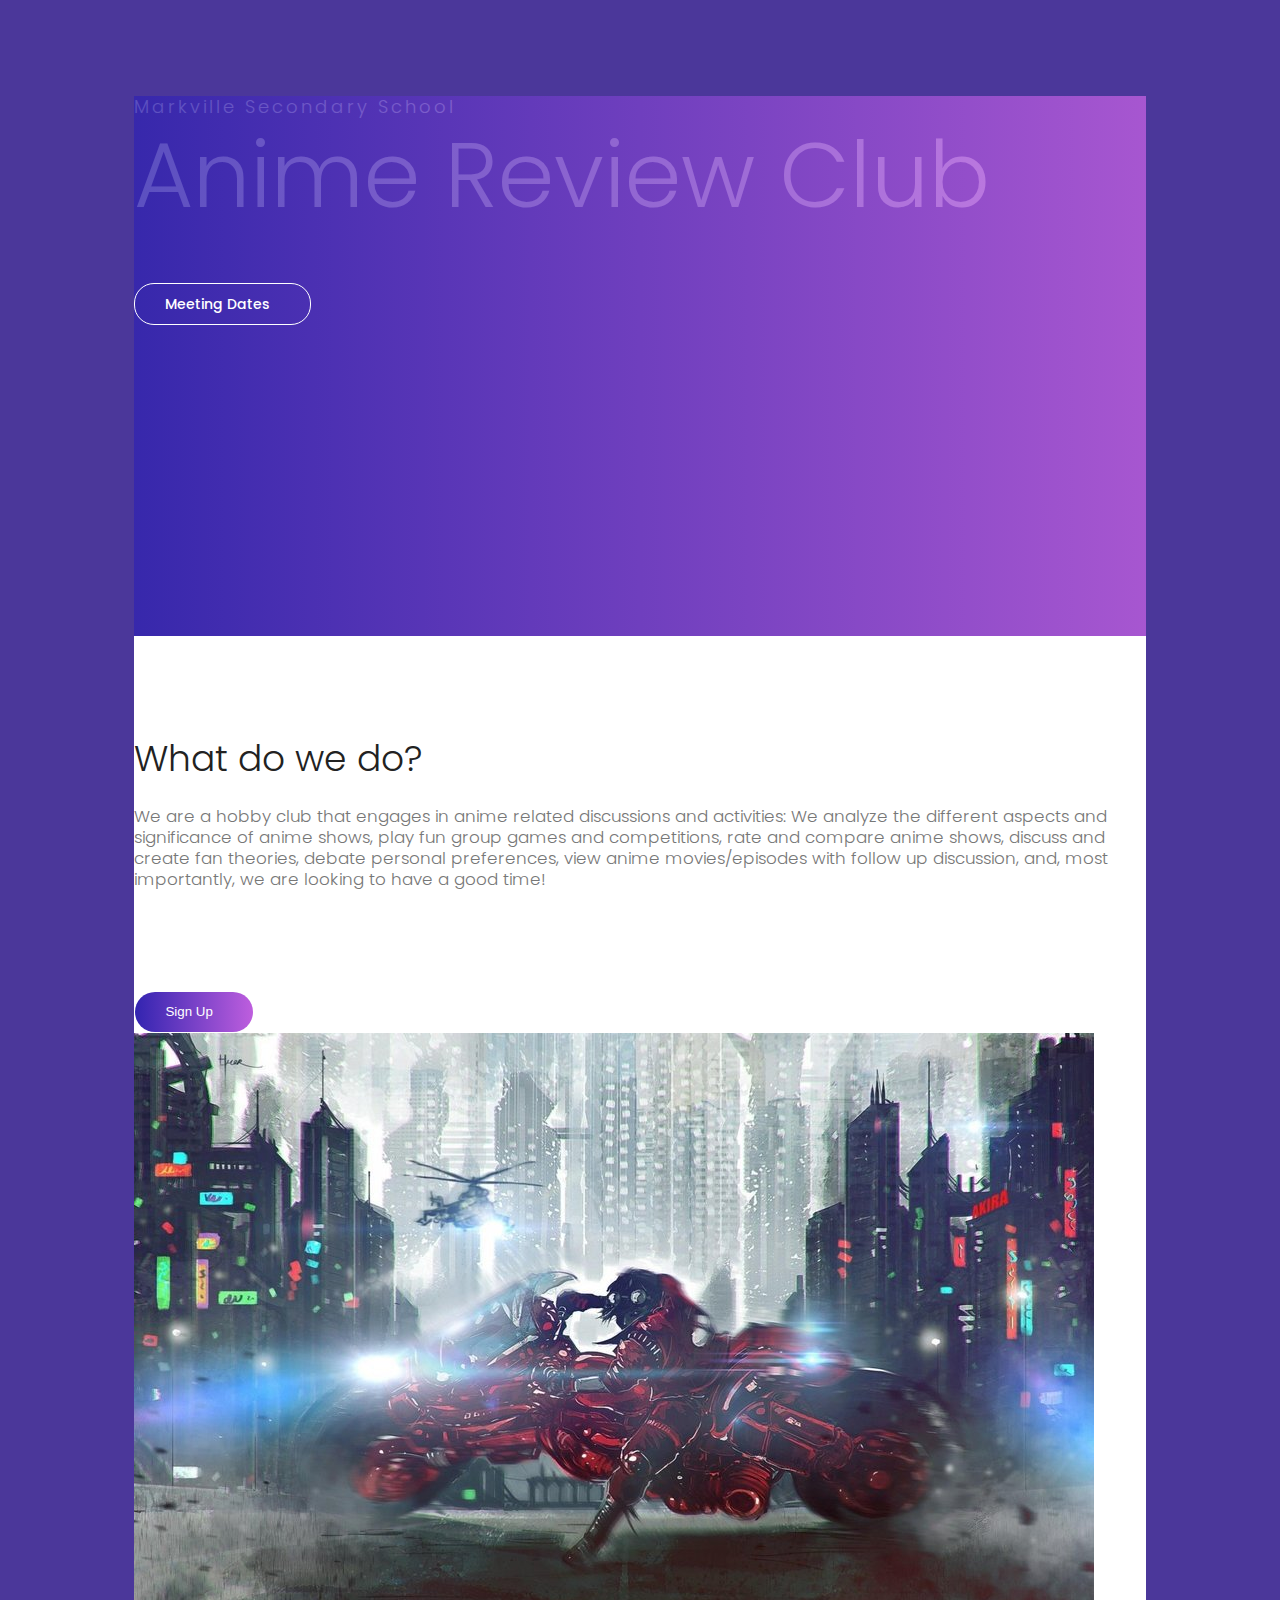
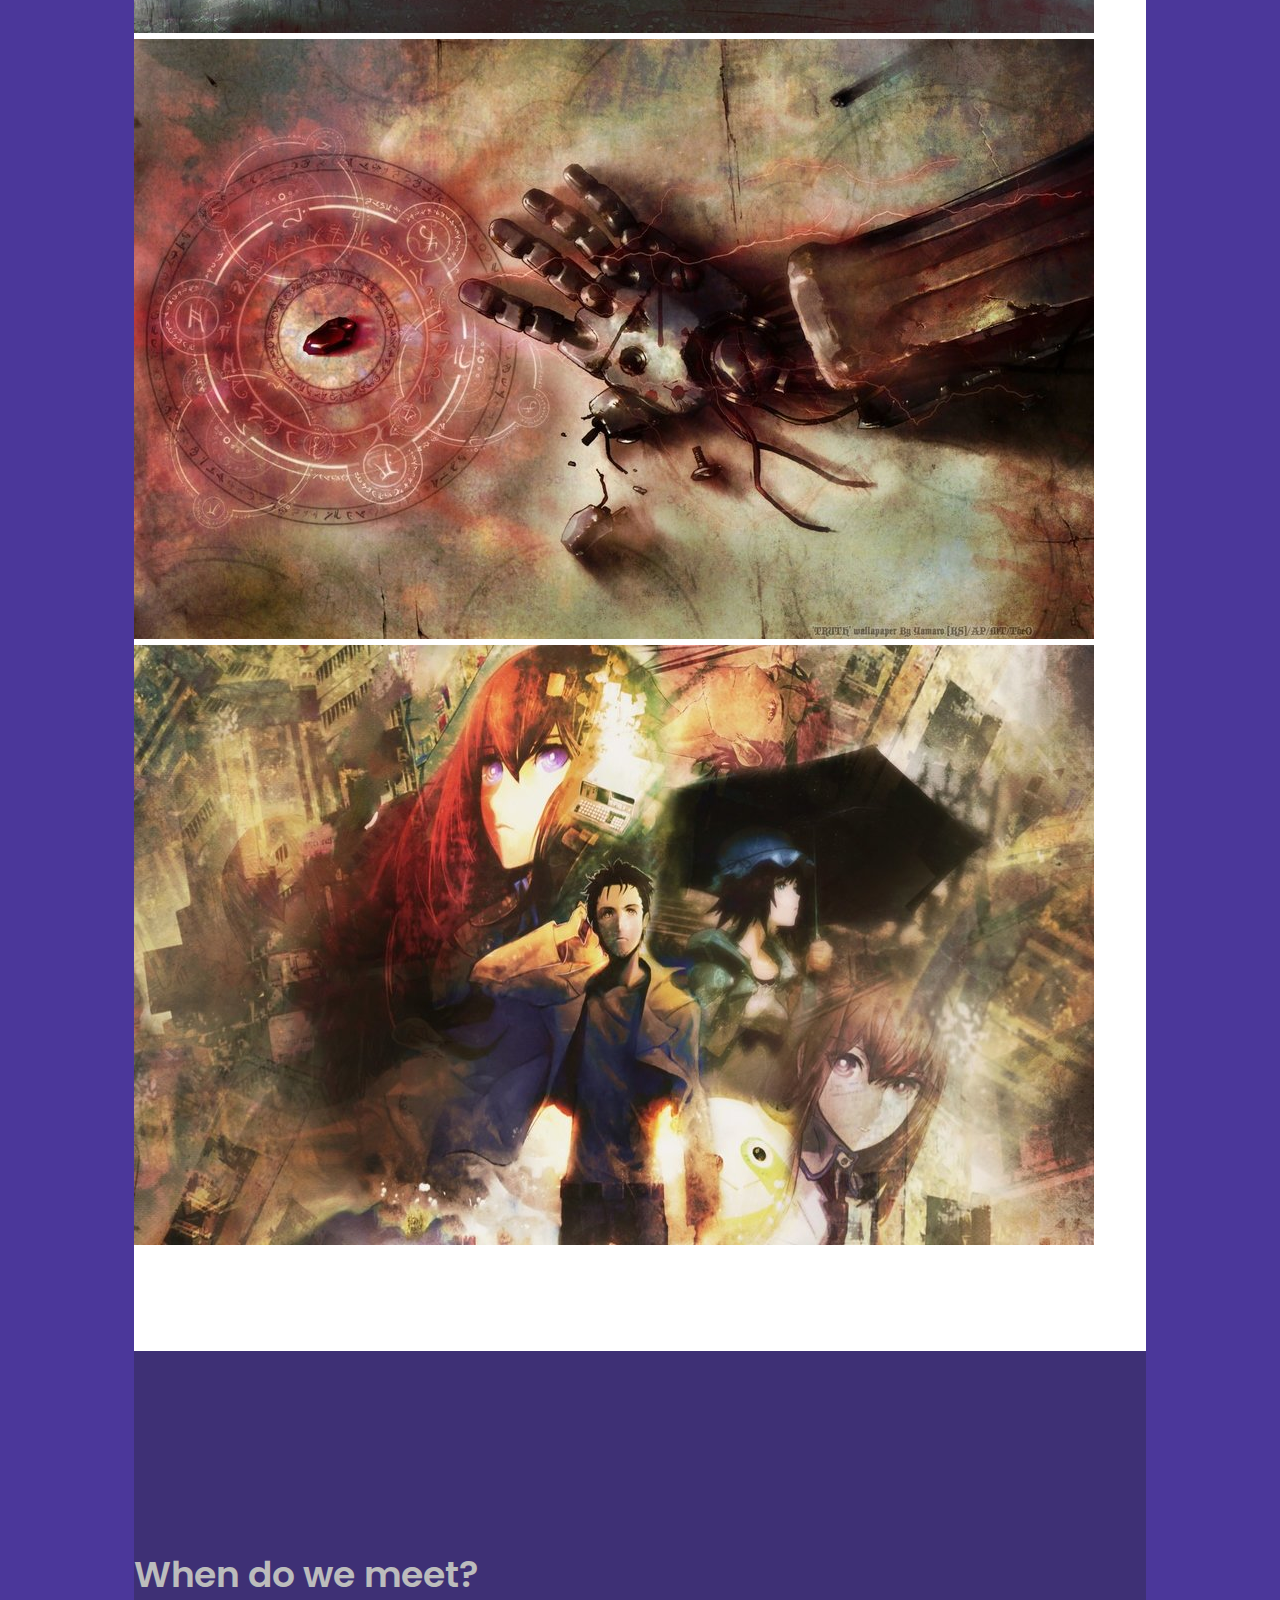
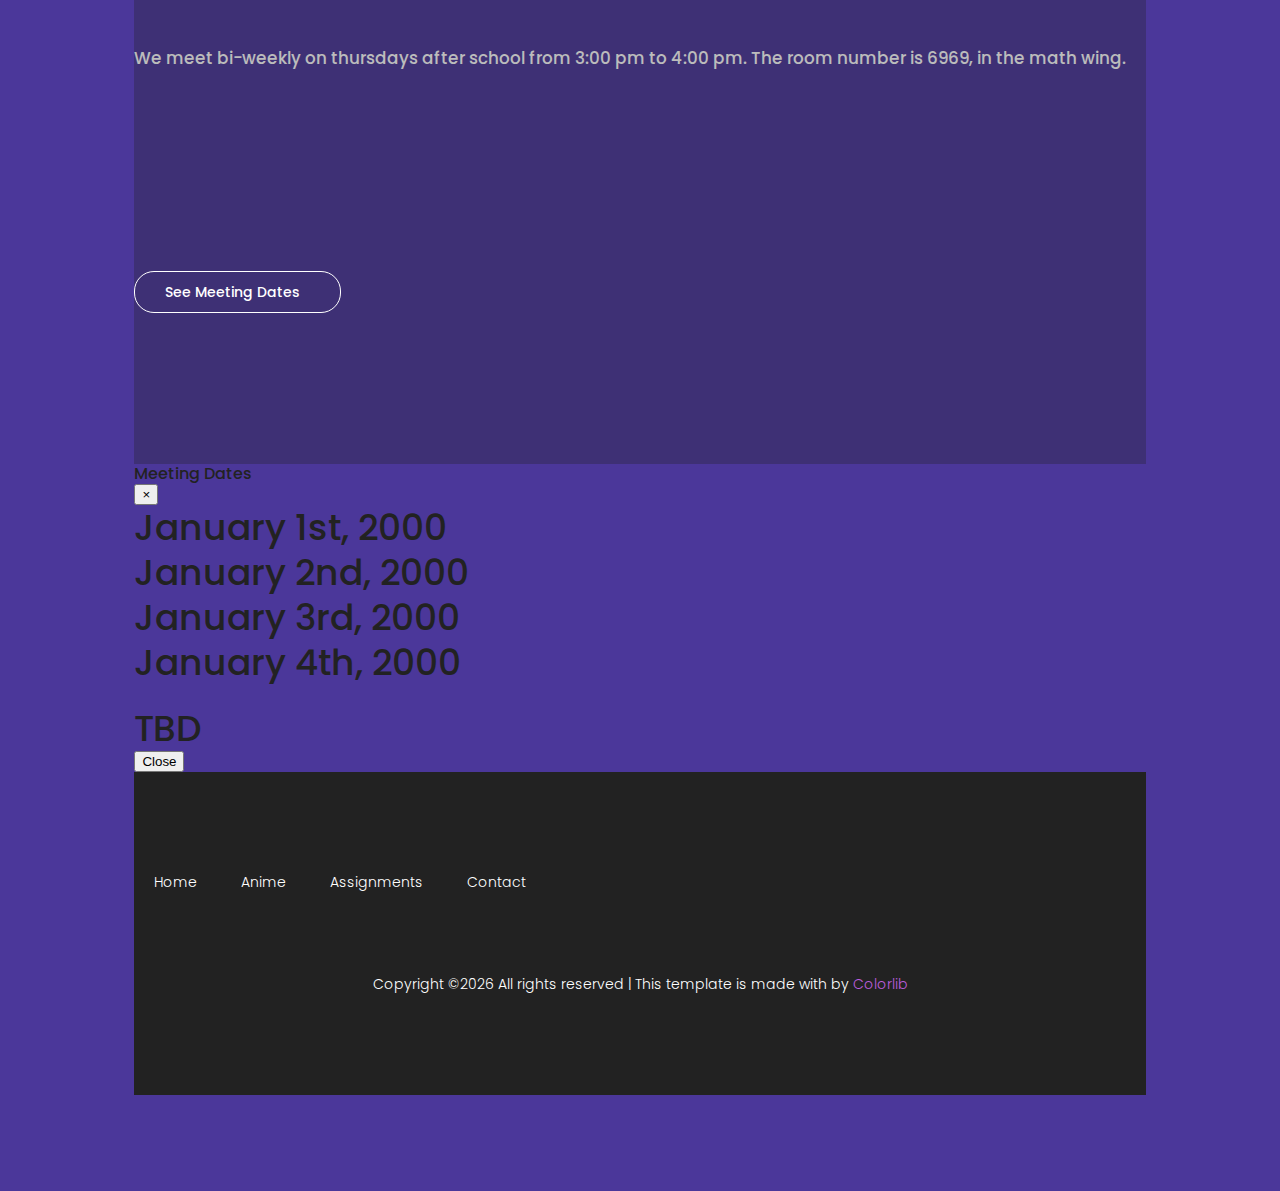
==== index.html @ 6484e3e9 "cleaned up secondary pages and added team pictures to 'contact' page" ====
<!DOCTYPE html>
<html lang="zxx" class="no-js">
  <head>
    <!-- Mobile Specific Meta -->
    <meta name="viewport" content="width=device-width, initial-scale=1, shrink-to-fit=no" />
    <!-- Favicon-->
    <link rel="shortcut icon" href="img/fav.png" />
    <!-- Author Meta -->
    <meta name="author" content="Colorlib" />
    <!-- Meta Description -->
    <meta name="description" content="" />
    <!-- Meta Keyword -->
    <meta name="keywords" content="" />
    <!-- meta character set -->
    <meta charset="UTF-8" />
    <!-- Site Title -->
    <title>Anime Review Club</title>

    <link href="https://fonts.googleapis.com/css?family=Poppins:100,300,500,600" rel="stylesheet" />
    <!--
		CSS
		============================================= -->
    <link rel="stylesheet" href="css/linearicons.css" />
    <link rel="stylesheet" href="css/owl.carousel.css" />
    <link rel="stylesheet" href="css/font-awesome.min.css" />
    <link rel="stylesheet" href="css/nice-select.css" />
    <link rel="stylesheet" href="css/magnific-popup.css" />
    <link rel="stylesheet" href="css/bootstrap.css" />
    <link rel="stylesheet" href="css/main.css" />
  </head>
  <body>
    <div class="main-wrapper-first">
      <div class="hero-area relative">
        <header>
          <div class="container">
            <div class="header-wrap">
              <div class="header-top d-flex justify-content-between align-items-center">
                <div class="logo">
                  <a href="index.html"><img src="img/logo.png" alt=""/></a>
                </div>
                <div class="main-menubar d-flex align-items-center">
                  <nav class="hide">
                    <a href="index.html">Home</a>
                    <a href="anime.html">Anime</a>
                    <a href="assignments.html">Assignments</a>
                    <a href="contact.html">Contact</a>
                  </nav>
                  <div class="menu-bar"><span class="lnr lnr-menu"></span></div>
                </div>
              </div>
            </div>
          </div>
        </header>
        <div class="banner-area">
          <div class="overlay overlay-bg" style="opacity: 0.8;"></div>
          <div class="container">
            <div class="row height align-items-center justify-content-center">
              <div class="col-lg-10">
                <div class="banner-content text-center">
                  <h4 class="text-uppercase">Markville Secondary School</h4>
                  <h1 style="font-size: 650%; font-weight: 300; margin-bottom: 5%;">
                    Anime Review Club
                  </h1>
                  <noscript>
                    <h1
                      style="font-size: 160%; font-weight: 800; margin-bottom: 5%; color: greenyellow;"
                    >
                      You have javascript disabled, so many features will be broken.
                    </h1></noscript
                  >
                  <a href="#dates" class="primary-btn d-inline-flex align-items-center"
                    ><span class="mr-10">Meeting Dates</span
                    ><span class="lnr lnr-arrow-right"></span
                  ></a>
                </div>
              </div>
            </div>
          </div>
        </div>
      </div>
    </div>
    <div class="main-wrapper">
      <!-- Start Feature Area -->
      <section class="featured-area pt-100 pb-100">
        <div class="container">
          <div class="row align-items-center">
            <div class="col-md-6">
              <div class="feature-left">
                <h2>
                  <span style="font-weight: 300;">What do we do?</span>
                </h2>
                <p style="font-weight: 350; font-size: 120%; margin-bottom: 10%;">
                  We are a hobby club that engages in anime related discussions and activities: We
                  analyze the different aspects and significance of anime shows, play fun group
                  games and competitions, rate and compare anime shows, discuss and create fan
                  theories, debate personal preferences, view anime movies/episodes with follow up
                  discussion, and, most importantly, we are looking to have a good time!
                </p>
                <a href="https://forms.gle/yKuzKyjqwUmBR4xk7">
                  <button class="primary-btn hover d-inline-flex align-items-center">
                    <span class="mr-10">Sign Up</span><span class="lnr lnr-arrow-right"></span>
                  </button>
                </a>
              </div>
            </div>
            <div class="col-md-6">
              <div class="feature-right active-feature-carousel">
                <div class="single-slider item">
                  <img src="img/slider0.jpg" alt="" />
                </div>
                <div class="single-slider item">
                  <img src="img/slider1.jpg" alt="" />
                </div>
                <div class="single-slider item">
                  <img src="img/slider2.jpg" alt="" />
                </div>
              </div>
            </div>
          </div>
        </div>
      </section>
      <!-- End Feature Area -->
      <!-- Start parallux Area -->
      <section
        id="dates"
        class="parallux-area pt-100 pb-100 relative"
        data-parallax="scroll"
        data-image-src="img/parallux-bg.jpg"
      >
        <div class="overlay overlay-bg"></div>
        <div class="container">
          <div class="row justify-content-end">
            <div class="col-lg-5 col-md-6 col-sm-12">
              <h2 style="margin-top: 10%;">
                <span>When do we meet?</span>
              </h2>
              <p style="margin-top: 5%; margin-bottom: 20%; font-size: 120%; font-weight: 450;">
                We meet bi-weekly on thursdays after school from 3:00 pm to 4:00 pm. The room number
                is 6969, in the math wing.
              </p>
              <a
                class="primary-btn d-inline-flex align-items-center"
                data-toggle="modal"
                data-target="#dateModal"
                style="margin-bottom: 5%;"
                ><span class="mr-10">See Meeting Dates</span
                ><span class="lnr lnr-arrow-right"></span
              ></a>
            </div>
          </div>
        </div>
      </section>
      <!-- Modal -->
      <div
        class="modal fade"
        id="dateModal"
        tabindex="-1"
        role="dialog"
        aria-labelledby="exampleModalLabel"
        aria-hidden="true"
      >
        <div class="modal-dialog" role="document">
          <div class="modal-content">
            <div class="modal-header">
              <h5 class="modal-title" id="exampleModalLabel">Meeting Dates</h5>
              <button type="button" class="close" data-dismiss="modal" aria-label="Close">
                <span aria-hidden="true">&times;</span>
              </button>
            </div>
            <div class="modal-body">
              <h1>January 1st, 2000</h1>
              <h1>January 2nd, 2000</h1>
              <h1>January 3rd, 2000</h1>
              <h1>January 4th, 2000</h1>
              <br />
              <h1>TBD</h1>
            </div>
            <div class="modal-footer">
              <button type="button" class="btn btn-secondary" data-dismiss="modal">
                Close
              </button>
            </div>
          </div>
        </div>
      </div>
      <!-- End parallux Area -->
      <!-- Start footer Area -->
      <footer class="footer-area relative">
        <div class="container">
          <div class="footer-content d-flex flex-column align-items-center">
            <div class="footer-menu">
              <a href="index.html">Home</a>
              <a href="anime.html">Anime</a>
              <a href="assignments.html">Assignments</a>
              <a href="contact.html">Contact</a>
            </div>
            <div class="footer-social">
              <a href="#"><i class="fa fa-facebook"></i></a>
              <a href="#"><i class="fa fa-twitter"></i></a>
              <a href="#"><i class="fa fa-dribbble"></i></a>
              <a href="#"><i class="fa fa-behance"></i></a>
            </div>
            <!-- Link back to Colorlib can't be removed. Template is licensed under CC BY 3.0. -->
            <div class="copy-right-text">
              Copyright &copy;<script>
                document.write(new Date().getFullYear());
              </script>
              All rights reserved | This template is made with
              <i class="fa fa-heart-o" aria-hidden="true"></i> by
              <a href="https://colorlib.com" target="_blank">Colorlib</a>
            </div>
            <!-- Link back to Colorlib can't be removed. Template is licensed under CC BY 3.0. -->
          </div>
        </div>
      </footer>
      <!-- End footer Area -->
    </div>

    <script src="js/vendor/jquery-2.2.4.min.js"></script>
    <script
      src="https://cdnjs.cloudflare.com/ajax/libs/popper.js/1.11.0/umd/popper.min.js"
      integrity="sha384-b/U6ypiBEHpOf/4+1nzFpr53nxSS+GLCkfwBdFNTxtclqqenISfwAzpKaMNFNmj4"
      crossorigin="anonymous"
    ></script>
    <script src="js/vendor/bootstrap.min.js"></script>
    <script src="js/jquery.ajaxchimp.min.js"></script>
    <script src="js/owl.carousel.min.js"></script>
    <script src="js/jquery.nice-select.min.js"></script>
    <script src="js/parallax.min.js"></script>
    <script src="js/jquery.magnific-popup.min.js"></script>
    <script src="js/main.js"></script>
  </body>
</html>
---- css/main.css ----
/*--------------------------- Color variations ----------------------*/
/* Medium Layout: 1280px */
/* Tablet Layout: 768px */
/* Mobile Layout: 320px */
/* Wide Mobile Layout: 480px */
/* =================================== */
/*  Basic Style 
/* =================================== */
::-webkit-input-placeholder {
  /* WebKit, Blink, Edge */
  color: #777777;
  font-weight: 300;
}

:-moz-placeholder {
  /* Mozilla Firefox 4 to 18 */
  color: #777777;
  opacity: 1;
  font-weight: 300;
}

::-moz-placeholder {
  /* Mozilla Firefox 19+ */
  color: #777777;
  opacity: 1;
  font-weight: 300;
}

:-ms-input-placeholder {
  /* Internet Explorer 10-11 */
  color: #777777;
  font-weight: 300;
}

::-ms-input-placeholder {
  /* Microsoft Edge */
  color: #777777;
  font-weight: 300;
}

html {
  scroll-behavior: smooth;
}

body {
  color: #777777;
  font-family: "Poppins", sans-serif;
  font-size: 14px;
  font-weight: 300;
  line-height: 1.5em;
  position: relative;
}

ol,
ul {
  margin: 0;
  padding: 0;
  list-style: none;
}

select {
  display: block;
}

figure {
  margin: 0;
}

a {
  -webkit-transition: all 0.3s ease 0s;
  -moz-transition: all 0.3s ease 0s;
  -o-transition: all 0.3s ease 0s;
  transition: all 0.3s ease 0s;
}

a:hover {
  color: #bc5ede;
}

iframe {
  border: 0;
}

a,
a:focus,
a:hover {
  text-decoration: none;
  outline: 0;
}

.btn.active.focus,
.btn.active:focus,
.btn.focus,
.btn.focus:active,
.btn:active:focus,
.btn:focus {
  text-decoration: none;
  outline: 0;
}

.card-panel {
  margin: 0;
  padding: 60px;
}

/**
 *  Typography
 *
 **/
.btn i,
.btn-large i,
.btn-floating i,
.btn-large i,
.btn-flat i {
  font-size: 1em;
  line-height: inherit;
}

.gray-bg {
  background: #f9f9ff;
}

h1,
h2,
h3,
h4,
h5,
h6 {
  font-family: "Poppins", sans-serif;
  color: #222222;
  line-height: 1.25em !important;
  margin-bottom: 0;
  margin-top: 0;
  font-weight: 500;
}

.h1,
.h2,
.h3,
.h4,
.h5,
.h6 {
  margin-bottom: 0;
  margin-top: 0;
  font-family: "Poppins", sans-serif;
  font-weight: 600;
  color: #222222;
}

h1,
.h1 {
  font-size: 36px;
}

h2,
.h2 {
  font-size: 30px;
}

h3,
.h3 {
  font-size: 24px;
}

h4,
.h4 {
  font-size: 18px;
}

h5,
.h5 {
  font-size: 16px;
}

h6,
.h6 {
  font-size: 14px;
  color: #222222;
}

td,
th {
  border-radius: 0px;
}

/**
 * For modern browsers
 * 1. The space content is one way to avoid an Opera bug when the
 *    contenteditable attribute is included anywhere else in the document.
 *    Otherwise it causes space to appear at the top and bottom of elements
 *    that are clearfixed.
 * 2. The use of `table` rather than `block` is only necessary if using
 *    `:before` to contain the top-margins of child elements.
 */
.clear::before,
.clear::after {
  content: " ";
  display: table;
}

.clear::after {
  clear: both;
}

.fz-11 {
  font-size: 11px;
}

.fz-12 {
  font-size: 12px;
}

.fz-13 {
  font-size: 13px;
}

.fz-14 {
  font-size: 14px;
}

.fz-15 {
  font-size: 15px;
}

.fz-16 {
  font-size: 16px;
}

.fz-18 {
  font-size: 18px;
}

.fz-30 {
  font-size: 30px;
}

.fz-48 {
  font-size: 48px !important;
}

.fw100 {
  font-weight: 100;
}

.fw300 {
  font-weight: 300;
}

.fw400 {
  font-weight: 400 !important;
}

.fw500 {
  font-weight: 500;
}

.f700 {
  font-weight: 700;
}

.fsi {
  font-style: italic;
}

.mt-10 {
  margin-top: 10px;
}

.mt-15 {
  margin-top: 15px;
}

.mt-20 {
  margin-top: 20px;
}

.mt-25 {
  margin-top: 25px;
}

.mt-30 {
  margin-top: 30px;
}

.mt-35 {
  margin-top: 35px;
}

.mt-40 {
  margin-top: 40px;
}

.mt-50 {
  margin-top: 50px;
}

.mt-60 {
  margin-top: 60px;
}

.mt-70 {
  margin-top: 70px;
}

.mt-80 {
  margin-top: 80px;
}

.mt-100 {
  margin-top: 100px;
}

.mt-120 {
  margin-top: 120px;
}

.mt-150 {
  margin-top: 150px;
}

.ml-0 {
  margin-left: 0 !important;
}

.ml-5 {
  margin-left: 5px !important;
}

.ml-10 {
  margin-left: 10px;
}

.ml-15 {
  margin-left: 15px;
}

.ml-20 {
  margin-left: 20px;
}

.ml-30 {
  margin-left: 30px;
}

.ml-50 {
  margin-left: 50px;
}

.mr-0 {
  margin-right: 0 !important;
}

.mr-5 {
  margin-right: 5px !important;
}

.mr-15 {
  margin-right: 15px;
}

.mr-10 {
  margin-right: 10px;
}

.mr-20 {
  margin-right: 20px;
}

.mr-30 {
  margin-right: 30px;
}

.mr-50 {
  margin-right: 50px;
}

.mb-0 {
  margin-bottom: 0px;
}

.mb-0-i {
  margin-bottom: 0px !important;
}

.mb-5 {
  margin-bottom: 5px;
}

.mb-10 {
  margin-bottom: 10px;
}

.mb-15 {
  margin-bottom: 15px;
}

.mb-20 {
  margin-bottom: 20px;
}

.mb-25 {
  margin-bottom: 25px;
}

.mb-30 {
  margin-bottom: 30px;
}

.mb-40 {
  margin-bottom: 40px;
}

.mb-50 {
  margin-bottom: 50px;
}

.mb-60 {
  margin-bottom: 60px;
}

.mb-70 {
  margin-bottom: 70px;
}

.mb-80 {
  margin-bottom: 80px;
}

.mb-90 {
  margin-bottom: 90px;
}

.mb-100 {
  margin-bottom: 100px;
}

.pt-0 {
  padding-top: 0px;
}

.pt-10 {
  padding-top: 10px;
}

.pt-15 {
  padding-top: 15px;
}

.pt-20 {
  padding-top: 20px;
}

.pt-25 {
  padding-top: 25px;
}

.pt-30 {
  padding-top: 30px;
}

.pt-40 {
  padding-top: 40px;
}

.pt-50 {
  padding-top: 50px;
}

.pt-60 {
  padding-top: 60px;
}

.pt-70 {
  padding-top: 70px;
}

.pt-80 {
  padding-top: 80px;
}

.pt-90 {
  padding-top: 90px;
}

.pt-100 {
  padding-top: 100px;
}

.pt-150 {
  padding-top: 150px;
}

.pb-0 {
  padding-bottom: 0px;
}

.pb-10 {
  padding-bottom: 10px;
}

.pb-15 {
  padding-bottom: 15px;
}

.pb-20 {
  padding-bottom: 20px;
}

.pb-25 {
  padding-bottom: 25px;
}

.pb-30 {
  padding-bottom: 30px;
}

.pb-40 {
  padding-bottom: 40px;
}

.pb-50 {
  padding-bottom: 50px;
}

.pb-60 {
  padding-bottom: 60px;
}

.pb-70 {
  padding-bottom: 70px;
}

.pb-80 {
  padding-bottom: 80px;
}

.pb-90 {
  padding-bottom: 90px;
}

.pb-100 {
  padding-bottom: 100px;
}

.pb-150 {
  padding-bottom: 150px;
}

.pr-30 {
  padding-right: 30px;
}

.pl-30 {
  padding-left: 30px;
}

.p-40 {
  padding: 40px;
}

.float-left {
  float: left;
}

.float-right {
  float: right;
}

.text-italic {
  font-style: italic;
}

.text-white {
  color: #fff;
}

.text-black {
  color: #222 !important;
}

.transition {
  -webkit-transition: all 0.3s ease 0s;
  -moz-transition: all 0.3s ease 0s;
  -o-transition: all 0.3s ease 0s;
  transition: all 0.3s ease 0s;
}

.section-full {
  padding: 100px 0;
}

.section-half {
  padding: 75px 0;
}

.flex {
  display: -webkit-box;
  display: -webkit-flex;
  display: -moz-flex;
  display: -ms-flexbox;
  display: flex;
}

.inline-flex {
  display: -webkit-inline-box;
  display: -webkit-inline-flex;
  display: -moz-inline-flex;
  display: -ms-inline-flexbox;
  display: inline-flex;
}

.flex-grow {
  -webkit-box-flex: 1;
  -webkit-flex-grow: 1;
  -moz-flex-grow: 1;
  -ms-flex-positive: 1;
  flex-grow: 1;
}

.flex-wrap {
  -webkit-flex-wrap: wrap;
  -moz-flex-wrap: wrap;
  -ms-flex-wrap: wrap;
  flex-wrap: wrap;
}

.flex-left {
  -webkit-box-pack: start;
  -ms-flex-pack: start;
  -webkit-justify-content: flex-start;
  -moz-justify-content: flex-start;
  justify-content: flex-start;
}

.flex-middle {
  -webkit-box-align: center;
  -ms-flex-align: center;
  -webkit-align-items: center;
  -moz-align-items: center;
  align-items: center;
}

.flex-right {
  -webkit-box-pack: end;
  -ms-flex-pack: end;
  -webkit-justify-content: flex-end;
  -moz-justify-content: flex-end;
  justify-content: flex-end;
}

.flex-top {
  -webkit-align-self: flex-start;
  -moz-align-self: flex-start;
  -ms-flex-item-align: start;
  align-self: flex-start;
}

.flex-center {
  -webkit-box-pack: center;
  -ms-flex-pack: center;
  -webkit-justify-content: center;
  -moz-justify-content: center;
  justify-content: center;
}

.flex-bottom {
  -webkit-align-self: flex-end;
  -moz-align-self: flex-end;
  -ms-flex-item-align: end;
  align-self: flex-end;
}

.space-between {
  -webkit-box-pack: justify;
  -ms-flex-pack: justify;
  -webkit-justify-content: space-between;
  -moz-justify-content: space-between;
  justify-content: space-between;
}

.space-around {
  -ms-flex-pack: distribute;
  -webkit-justify-content: space-around;
  -moz-justify-content: space-around;
  justify-content: space-around;
}

.flex-column {
  -webkit-box-direction: normal;
  -webkit-box-orient: vertical;
  -webkit-flex-direction: column;
  -moz-flex-direction: column;
  -ms-flex-direction: column;
  flex-direction: column;
}

.flex-cell {
  display: -webkit-box;
  display: -webkit-flex;
  display: -moz-flex;
  display: -ms-flexbox;
  display: flex;
  -webkit-box-flex: 1;
  -webkit-flex-grow: 1;
  -moz-flex-grow: 1;
  -ms-flex-positive: 1;
  flex-grow: 1;
}

.display-table {
  display: table;
}

.light {
  color: #fff;
}

.dark {
  color: #000;
}

.relative {
  position: relative;
}

.overflow-hidden {
  overflow: hidden;
}

.overlay {
  position: absolute;
  left: 0;
  right: 0;
  top: 0;
  bottom: 0;
}

.container.fullwidth {
  width: 100%;
}

.container.no-padding {
  padding-left: 0;
  padding-right: 0;
}

.no-padding {
  padding: 0;
}

.section-bg {
  background: #f9fafc;
}

@media (max-width: 767px) {
  .no-flex-xs {
    display: block !important;
  }
}

.row.no-margin {
  margin-left: 0;
  margin-right: 0;
}

.sample-text-area {
  background: #fff;
  padding: 100px 0 70px 0;
}

.text-heading {
  margin-bottom: 30px;
  font-size: 24px;
}

b,
i,
sup,
sub,
u,
del {
  color: #6cbb23;
}

h1 {
  font-size: 36px;
}

h2 {
  font-size: 30px;
}

h3 {
  font-size: 24px;
}

h4 {
  font-size: 18px;
}

h5 {
  font-size: 16px;
}

h6 {
  font-size: 14px;
}

h1,
h2,
h3,
h4,
h5,
h6 {
  line-height: 1.5em;
}

.typography h1,
.typography h2,
.typography h3,
.typography h4,
.typography h5,
.typography h6 {
  color: #777777;
}

.button-area {
  background: #fff;
}

.button-area .border-top-generic {
  padding: 70px 15px;
  border-top: 1px dotted #eee;
}

.button-group-area .genric-btn {
  margin-right: 10px;
  margin-top: 10px;
}

.button-group-area .genric-btn:last-child {
  margin-right: 0;
}

.genric-btn {
  display: inline-block;
  outline: none;
  line-height: 40px;
  padding: 0 30px;
  font-size: 1em;
  text-align: center;
  text-decoration: none;
  font-weight: 500;
  cursor: pointer;
  -webkit-transition: all 0.3s ease 0s;
  -moz-transition: all 0.3s ease 0s;
  -o-transition: all 0.3s ease 0s;
  transition: all 0.3s ease 0s;
}

.genric-btn:focus {
  outline: none;
}

.genric-btn.e-large {
  padding: 0 40px;
  line-height: 50px;
}

.genric-btn.large {
  line-height: 45px;
}

.genric-btn.medium {
  line-height: 30px;
}

.genric-btn.small {
  line-height: 25px;
}

.genric-btn.radius {
  border-radius: 3px;
}

.genric-btn.circle {
  border-radius: 20px;
}

.genric-btn.arrow {
  display: -webkit-inline-box;
  display: -ms-inline-flexbox;
  display: inline-flex;
  -webkit-box-align: center;
  -ms-flex-align: center;
  align-items: center;
}

.genric-btn.arrow span {
  margin-left: 10px;
}

.genric-btn.default {
  color: #222222;
  background: #f9f9ff;
  border: 1px solid transparent;
}

.genric-btn.default:hover {
  border: 1px solid #f9f9ff;
  background: #fff;
}

.genric-btn.default-border {
  border: 1px solid #f9f9ff;
  background: #fff;
}

.genric-btn.default-border:hover {
  color: #222222;
  background: #f9f9ff;
  border: 1px solid transparent;
}

.genric-btn.primary {
  color: #fff;
  background: #6cbb23;
  border: 1px solid transparent;
}

.genric-btn.primary:hover {
  color: #6cbb23;
  border: 1px solid #6cbb23;
  background: #fff;
}

.genric-btn.primary-border {
  color: #6cbb23;
  border: 1px solid #6cbb23;
  background: #fff;
}

.genric-btn.primary-border:hover {
  color: #fff;
  background: #6cbb23;
  border: 1px solid transparent;
}

.genric-btn.success {
  color: #fff;
  background: #4cd3e3;
  border: 1px solid transparent;
}

.genric-btn.success:hover {
  color: #4cd3e3;
  border: 1px solid #4cd3e3;
  background: #fff;
}

.genric-btn.success-border {
  color: #4cd3e3;
  border: 1px solid #4cd3e3;
  background: #fff;
}

.genric-btn.success-border:hover {
  color: #fff;
  background: #4cd3e3;
  border: 1px solid transparent;
}

.genric-btn.info {
  color: #fff;
  background: #38a4ff;
  border: 1px solid transparent;
}

.genric-btn.info:hover {
  color: #38a4ff;
  border: 1px solid #38a4ff;
  background: #fff;
}

.genric-btn.info-border {
  color: #38a4ff;
  border: 1px solid #38a4ff;
  background: #fff;
}

.genric-btn.info-border:hover {
  color: #fff;
  background: #38a4ff;
  border: 1px solid transparent;
}

.genric-btn.warning {
  color: #fff;
  background: #f4e700;
  border: 1px solid transparent;
}

.genric-btn.warning:hover {
  color: #f4e700;
  border: 1px solid #f4e700;
  background: #fff;
}

.genric-btn.warning-border {
  color: #f4e700;
  border: 1px solid #f4e700;
  background: #fff;
}

.genric-btn.warning-border:hover {
  color: #fff;
  background: #f4e700;
  border: 1px solid transparent;
}

.genric-btn.danger {
  color: #fff;
  background: #f44a40;
  border: 1px solid transparent;
}

.genric-btn.danger:hover {
  color: #f44a40;
  border: 1px solid #f44a40;
  background: #fff;
}

.genric-btn.danger-border {
  color: #f44a40;
  border: 1px solid #f44a40;
  background: #fff;
}

.genric-btn.danger-border:hover {
  color: #fff;
  background: #f44a40;
  border: 1px solid transparent;
}

.genric-btn.link {
  color: #222222;
  background: #f9f9ff;
  text-decoration: underline;
  border: 1px solid transparent;
}

.genric-btn.link:hover {
  color: #222222;
  border: 1px solid #f9f9ff;
  background: #fff;
}

.genric-btn.link-border {
  color: #222222;
  border: 1px solid #f9f9ff;
  background: #fff;
  text-decoration: underline;
}

.genric-btn.link-border:hover {
  color: #222222;
  background: #f9f9ff;
  border: 1px solid transparent;
}

.genric-btn.disable {
  color: #222222, 0.3;
  background: #f9f9ff;
  border: 1px solid transparent;
  cursor: not-allowed;
}

.generic-blockquote {
  padding: 30px 50px 30px 30px;
  background: #f9f9ff;
  border-left: 2px solid #6cbb23;
}

.progress-table-wrap {
  overflow-x: scroll;
}

.progress-table {
  background: #f9f9ff;
  padding: 15px 0px 30px 0px;
  min-width: 800px;
}

.progress-table .serial {
  width: 11.83%;
  padding-left: 30px;
}

.progress-table .country {
  width: 28.07%;
}

.progress-table .visit {
  width: 19.74%;
}

.progress-table .percentage {
  width: 40.36%;
  padding-right: 50px;
}

.progress-table .table-head {
  display: flex;
}

.progress-table .table-head .serial,
.progress-table .table-head .country,
.progress-table .table-head .visit,
.progress-table .table-head .percentage {
  color: #222222;
  line-height: 40px;
  text-transform: uppercase;
  font-weight: 500;
}

.progress-table .table-row {
  padding: 15px 0;
  border-top: 1px solid #edf3fd;
  display: flex;
}

.progress-table .table-row .serial,
.progress-table .table-row .country,
.progress-table .table-row .visit,
.progress-table .table-row .percentage {
  display: flex;
  align-items: center;
}

.progress-table .table-row .country img {
  margin-right: 15px;
}

.progress-table .table-row .percentage .progress {
  width: 80%;
  border-radius: 0px;
  background: transparent;
}

.progress-table .table-row .percentage .progress .progress-bar {
  height: 5px;
  line-height: 5px;
}

.progress-table .table-row .percentage .progress .progress-bar.color-1 {
  background-color: #6382e6;
}

.progress-table .table-row .percentage .progress .progress-bar.color-2 {
  background-color: #e66686;
}

.progress-table .table-row .percentage .progress .progress-bar.color-3 {
  background-color: #f09359;
}

.progress-table .table-row .percentage .progress .progress-bar.color-4 {
  background-color: #73fbaf;
}

.progress-table .table-row .percentage .progress .progress-bar.color-5 {
  background-color: #73fbaf;
}

.progress-table .table-row .percentage .progress .progress-bar.color-6 {
  background-color: #6382e6;
}

.progress-table .table-row .percentage .progress .progress-bar.color-7 {
  background-color: #a367e7;
}

.progress-table .table-row .percentage .progress .progress-bar.color-8 {
  background-color: #e66686;
}

.single-gallery-image {
  margin-top: 30px;
  background-repeat: no-repeat !important;
  background-position: center center !important;
  background-size: cover !important;
  height: 200px;
}

.list-style {
  width: 14px;
  height: 14px;
}

.unordered-list li {
  position: relative;
  padding-left: 30px;
  line-height: 1.82em !important;
}

.unordered-list li:before {
  content: "";
  position: absolute;
  width: 14px;
  height: 14px;
  border: 3px solid #6cbb23;
  background: #fff;
  top: 4px;
  left: 0;
  border-radius: 50%;
}

.ordered-list {
  margin-left: 30px;
}

.ordered-list li {
  list-style-type: decimal-leading-zero;
  color: #6cbb23;
  font-weight: 500;
  line-height: 1.82em !important;
}

.ordered-list li span {
  font-weight: 300;
  color: #777777;
}

.ordered-list-alpha li {
  margin-left: 30px;
  list-style-type: lower-alpha;
  color: #6cbb23;
  font-weight: 500;
  line-height: 1.82em !important;
}

.ordered-list-alpha li span {
  font-weight: 300;
  color: #777777;
}

.ordered-list-roman li {
  margin-left: 30px;
  list-style-type: lower-roman;
  color: #6cbb23;
  font-weight: 500;
  line-height: 1.82em !important;
}

.ordered-list-roman li span {
  font-weight: 300;
  color: #777777;
}

.single-input {
  display: block;
  width: 100%;
  line-height: 40px;
  border: none;
  outline: none;
  background: #f9f9ff;
  padding: 0 20px;
}

.single-input:focus {
  outline: none;
}

.input-group-icon {
  position: relative;
}

.input-group-icon .icon {
  position: absolute;
  left: 20px;
  top: 0;
  line-height: 40px;
  z-index: 3;
}

.input-group-icon .icon i {
  color: #797979;
}

.input-group-icon .single-input {
  padding-left: 45px;
}

.single-textarea {
  display: block;
  color: #000;
  width: 100%;
  line-height: 40px;
  border: none;
  outline: none;
  background: #f9f9ff;
  padding: 0 20px;
  height: 100px;
  resize: none;
}

.single-textarea:focus {
  outline: none;
}

.single-input-primary {
  display: block;
  width: 100%;
  line-height: 40px;
  border: 1px solid transparent;
  outline: none;
  background: #f9f9ff;
  padding: 0 20px;
}

.single-input-primary:focus {
  outline: none;
  border: 1px solid #6cbb23;
}

.single-input-accent {
  display: block;
  width: 100%;
  line-height: 40px;
  border: 1px solid transparent;
  outline: none;
  background: #f9f9ff;
  padding: 0 20px;
}

.single-input-accent:focus {
  outline: none;
  border: 1px solid #eb6b55;
}

.single-input-secondary {
  display: block;
  width: 100%;
  line-height: 40px;
  border: 1px solid transparent;
  outline: none;
  background: #f9f9ff;
  padding: 0 20px;
}

.single-input-secondary:focus {
  outline: none;
  border: 1px solid #f09359;
}

.default-switch {
  width: 35px;
  height: 17px;
  border-radius: 8.5px;
  background: #f9f9ff;
  position: relative;
  cursor: pointer;
}

.default-switch input {
  position: absolute;
  left: 0;
  top: 0;
  right: 0;
  bottom: 0;
  width: 100%;
  height: 100%;
  opacity: 0;
  cursor: pointer;
}

.default-switch input + label {
  position: absolute;
  top: 1px;
  left: 1px;
  width: 15px;
  height: 15px;
  border-radius: 50%;
  background: #6cbb23;
  -webkit-transition: all 0.2s;
  -moz-transition: all 0.2s;
  -o-transition: all 0.2s;
  transition: all 0.2s;
  box-shadow: 0px 4px 5px 0px rgba(0, 0, 0, 0.2);
  cursor: pointer;
}

.default-switch input:checked + label {
  left: 19px;
}

.primary-switch {
  width: 35px;
  height: 17px;
  border-radius: 8.5px;
  background: #f9f9ff;
  position: relative;
  cursor: pointer;
}

.primary-switch input {
  position: absolute;
  left: 0;
  top: 0;
  right: 0;
  bottom: 0;
  width: 100%;
  height: 100%;
  opacity: 0;
}

.primary-switch input + label {
  position: absolute;
  left: 0;
  top: 0;
  right: 0;
  bottom: 0;
  width: 100%;
  height: 100%;
}

.primary-switch input + label:before {
  content: "";
  position: absolute;
  left: 0;
  top: 0;
  right: 0;
  bottom: 0;
  width: 100%;
  height: 100%;
  background: transparent;
  border-radius: 8.5px;
  cursor: pointer;
  -webkit-transition: all 0.2s;
  -moz-transition: all 0.2s;
  -o-transition: all 0.2s;
  transition: all 0.2s;
}

.primary-switch input + label:after {
  content: "";
  position: absolute;
  top: 1px;
  left: 1px;
  width: 15px;
  height: 15px;
  border-radius: 50%;
  background: #fff;
  -webkit-transition: all 0.2s;
  -moz-transition: all 0.2s;
  -o-transition: all 0.2s;
  transition: all 0.2s;
  box-shadow: 0px 4px 5px 0px rgba(0, 0, 0, 0.2);
  cursor: pointer;
}

.primary-switch input:checked + label:after {
  left: 19px;
}

.primary-switch input:checked + label:before {
  background: #6cbb23;
}

.confirm-switch {
  width: 35px;
  height: 17px;
  border-radius: 8.5px;
  background: #f9f9ff;
  position: relative;
  cursor: pointer;
}

.confirm-switch input {
  position: absolute;
  left: 0;
  top: 0;
  right: 0;
  bottom: 0;
  width: 100%;
  height: 100%;
  opacity: 0;
}

.confirm-switch input + label {
  position: absolute;
  left: 0;
  top: 0;
  right: 0;
  bottom: 0;
  width: 100%;
  height: 100%;
}

.confirm-switch input + label:before {
  content: "";
  position: absolute;
  left: 0;
  top: 0;
  right: 0;
  bottom: 0;
  width: 100%;
  height: 100%;
  background: transparent;
  border-radius: 8.5px;
  -webkit-transition: all 0.2s;
  -moz-transition: all 0.2s;
  -o-transition: all 0.2s;
  transition: all 0.2s;
  cursor: pointer;
}

.confirm-switch input + label:after {
  content: "";
  position: absolute;
  top: 1px;
  left: 1px;
  width: 15px;
  height: 15px;
  border-radius: 50%;
  background: #fff;
  -webkit-transition: all 0.2s;
  -moz-transition: all 0.2s;
  -o-transition: all 0.2s;
  transition: all 0.2s;
  box-shadow: 0px 4px 5px 0px rgba(0, 0, 0, 0.2);
  cursor: pointer;
}

.confirm-switch input:checked + label:after {
  left: 19px;
}

.confirm-switch input:checked + label:before {
  background: #4cd3e3;
}

.primary-checkbox {
  width: 16px;
  height: 16px;
  border-radius: 3px;
  background: #f9f9ff;
  position: relative;
  cursor: pointer;
}

.primary-checkbox input {
  position: absolute;
  left: 0;
  top: 0;
  right: 0;
  bottom: 0;
  width: 100%;
  height: 100%;
  opacity: 0;
}

.primary-checkbox input + label {
  position: absolute;
  left: 0;
  top: 0;
  right: 0;
  bottom: 0;
  width: 100%;
  height: 100%;
  border-radius: 3px;
  cursor: pointer;
  border: 1px solid #f1f1f1;
}

.primary-checkbox input:checked + label {
  background: url(../img/elements/primary-check.png) no-repeat center center/cover;
  border: none;
}

.confirm-checkbox {
  width: 16px;
  height: 16px;
  border-radius: 3px;
  background: #f9f9ff;
  position: relative;
  cursor: pointer;
}

.confirm-checkbox input {
  position: absolute;
  left: 0;
  top: 0;
  right: 0;
  bottom: 0;
  width: 100%;
  height: 100%;
  opacity: 0;
}

.confirm-checkbox input + label {
  position: absolute;
  left: 0;
  top: 0;
  right: 0;
  bottom: 0;
  width: 100%;
  height: 100%;
  border-radius: 3px;
  cursor: pointer;
  border: 1px solid #f1f1f1;
}

.confirm-checkbox input:checked + label {
  background: url(../img/elements/success-check.png) no-repeat center center/cover;
  border: none;
}

.disabled-checkbox {
  width: 16px;
  height: 16px;
  border-radius: 3px;
  background: #f9f9ff;
  position: relative;
  cursor: pointer;
}

.disabled-checkbox input {
  position: absolute;
  left: 0;
  top: 0;
  right: 0;
  bottom: 0;
  width: 100%;
  height: 100%;
  opacity: 0;
}

.disabled-checkbox input + label {
  position: absolute;
  left: 0;
  top: 0;
  right: 0;
  bottom: 0;
  width: 100%;
  height: 100%;
  border-radius: 3px;
  cursor: pointer;
  border: 1px solid #f1f1f1;
}

.disabled-checkbox input:disabled {
  cursor: not-allowed;
  z-index: 3;
}

.disabled-checkbox input:checked + label {
  background: url(../img/elements/disabled-check.png) no-repeat center center/cover;
  border: none;
}

.primary-radio {
  width: 16px;
  height: 16px;
  border-radius: 8px;
  background: #f9f9ff;
  position: relative;
  cursor: pointer;
}

.primary-radio input {
  position: absolute;
  left: 0;
  top: 0;
  right: 0;
  bottom: 0;
  width: 100%;
  height: 100%;
  opacity: 0;
}

.primary-radio input + label {
  position: absolute;
  left: 0;
  top: 0;
  right: 0;
  bottom: 0;
  width: 100%;
  height: 100%;
  border-radius: 8px;
  cursor: pointer;
  border: 1px solid #f1f1f1;
}

.primary-radio input:checked + label {
  background: url(../img/elements/primary-radio.png) no-repeat center center/cover;
  border: none;
}

.confirm-radio {
  width: 16px;
  height: 16px;
  border-radius: 8px;
  background: #f9f9ff;
  position: relative;
  cursor: pointer;
}

.confirm-radio input {
  position: absolute;
  left: 0;
  top: 0;
  right: 0;
  bottom: 0;
  width: 100%;
  height: 100%;
  opacity: 0;
}

.confirm-radio input + label {
  position: absolute;
  left: 0;
  top: 0;
  right: 0;
  bottom: 0;
  width: 100%;
  height: 100%;
  border-radius: 8px;
  cursor: pointer;
  border: 1px solid #f1f1f1;
}

.confirm-radio input:checked + label {
  background: url(../img/elements/success-radio.png) no-repeat center center/cover;
  border: none;
}

.disabled-radio {
  width: 16px;
  height: 16px;
  border-radius: 8px;
  background: #f9f9ff;
  position: relative;
  cursor: pointer;
}

.disabled-radio input {
  position: absolute;
  left: 0;
  top: 0;
  right: 0;
  bottom: 0;
  width: 100%;
  height: 100%;
  opacity: 0;
}

.disabled-radio input + label {
  position: absolute;
  left: 0;
  top: 0;
  right: 0;
  bottom: 0;
  width: 100%;
  height: 100%;
  border-radius: 8px;
  cursor: pointer;
  border: 1px solid #f1f1f1;
}

.disabled-radio input:disabled {
  cursor: not-allowed;
  z-index: 3;
}

.disabled-radio input:checked + label {
  background: url(../img/elements/disabled-radio.png) no-repeat center center/cover;
  border: none;
}

.default-select {
  height: 40px;
}

.default-select .nice-select {
  border: none;
  border-radius: 0px;
  height: 40px;
  background: #f9f9ff;
  padding-left: 20px;
  padding-right: 40px;
}

.default-select .nice-select .list {
  margin-top: 0;
  border: none;
  border-radius: 0px;
  box-shadow: none;
  width: 100%;
  padding: 10px 0 10px 0px;
}

.default-select .nice-select .list .option {
  font-weight: 300;
  -webkit-transition: all 0.3s ease 0s;
  -moz-transition: all 0.3s ease 0s;
  -o-transition: all 0.3s ease 0s;
  transition: all 0.3s ease 0s;
  line-height: 28px;
  min-height: 28px;
  font-size: 12px;
  padding-left: 20px;
}

.default-select .nice-select .list .option.selected {
  color: #6cbb23;
  background: transparent;
}

.default-select .nice-select .list .option:hover {
  color: #6cbb23;
  background: transparent;
}

.default-select .current {
  margin-right: 50px;
  font-weight: 300;
}

.default-select .nice-select::after {
  right: 20px;
}

.form-select {
  height: 40px;
  width: 100%;
}

.form-select .nice-select {
  border: none;
  border-radius: 0px;
  height: 40px;
  background: #f9f9ff;
  padding-left: 45px;
  padding-right: 40px;
  width: 100%;
}

.form-select .nice-select .list {
  margin-top: 0;
  border: none;
  border-radius: 0px;
  box-shadow: none;
  width: 100%;
  padding: 10px 0 10px 0px;
}

.form-select .nice-select .list .option {
  font-weight: 300;
  -webkit-transition: all 0.3s ease 0s;
  -moz-transition: all 0.3s ease 0s;
  -o-transition: all 0.3s ease 0s;
  transition: all 0.3s ease 0s;
  line-height: 28px;
  min-height: 28px;
  font-size: 12px;
  padding-left: 45px;
}

.form-select .nice-select .list .option.selected {
  color: #6cbb23;
  background: transparent;
}

.form-select .nice-select .list .option:hover {
  color: #6cbb23;
  background: transparent;
}

.form-select .current {
  margin-right: 50px;
  font-weight: 300;
}

.form-select .nice-select::after {
  right: 20px;
}

.header-wrap {
  position: relative;
}

header {
  position: absolute;
  top: 0;
  left: 0;
  width: 100%;
  z-index: 2;
}

@media (max-width: 767px) {
  header {
    padding: 15px 0;
  }
}

.header-top {
  padding: 15px 0;
}

@media (max-width: 767px) {
  .header-top {
    padding: 15px 0;
  }
}

.menu-bar {
  cursor: pointer;
}

.menu-bar span {
  color: #fff;
  font-size: 24px;
}

.main-menubar {
  position: relative;
}

nav {
  margin-right: 70px;
  -webkit-transition: all 0.3s ease 0s;
  -moz-transition: all 0.3s ease 0s;
  -o-transition: all 0.3s ease 0s;
  transition: all 0.3s ease 0s;
  transform-origin: 100% 50%;
}

@media (max-width: 767px) {
  nav {
    margin-right: 0;
    position: absolute;
    right: 0;
    top: 47px;
    text-align: right;
    padding: 20px 0;
    z-index: 5;
    background: #4b379a;
  }
}

nav.hide {
  transform: scale(0);
}

nav a {
  font-size: 12px;
  font-weight: 500;
  text-transform: uppercase;
  color: #fff;
  margin: 0 25px;
  display: inline-block;
}

@media (max-width: 767px) {
  nav a {
    margin: 5px 25px;
  }
}

nav a:hover {
  color: #000;
}

body {
  background: #4b379a;
}

.main-wrapper-first {
  width: 68.75%;
  margin: 0 auto;
  margin-top: 6rem;
}

@media (min-width: 1200px) {
  .main-wrapper-first {
    width: 80%;
  }
}

@media (max-width: 1199px) {
  .main-wrapper-first {
    width: 90%;
  }
}

@media (max-width: 767px) {
  .main-wrapper-first {
    margin-top: 3rem;
    width: 97%;
  }
}

.main-wrapper {
  width: 68.75%;
  margin: 0 auto;
}

@media (min-width: 1200px) {
  .main-wrapper {
    width: 80%;
  }
}

@media (max-width: 1199px) {
  .main-wrapper {
    width: 90%;
  }
}

@media (max-width: 767px) {
  .main-wrapper {
    width: 97%;
  }
}

.p1-gradient-bg,
.primary-btn:after,
.overlay-bg,
.owl-dot.active,
.service-area .single-service .overlay-content {
  background-image: -moz-linear-gradient(0deg, #3224b0 0%, #be5ede 100%);
  background-image: -webkit-linear-gradient(0deg, #3224b0 0%, #be5ede 100%);
  background-image: -ms-linear-gradient(0deg, #3224b0 0%, #be5ede 100%);
}

.p2-gradient-bg {
  background-image: -moz-linear-gradient(90deg, #3224b0 0%, #be5ede 50%);
  background-image: -webkit-linear-gradient(90deg, #3224b0 0%, #be5ede 50%);
  background-image: -ms-linear-gradient(90deg, #3224b0 0%, #be5ede 50%);
}

.p1-gradient-color {
  background: -moz-linear-gradient(0deg, #3224b0, #be5ede);
  background: -webkit-linear-gradient(0deg, #3224b0, #be5ede);
  background: -ms-linear-gradient(0deg, #3224b0, #be5ede);
  -webkit-background-clip: text;
  -webkit-text-fill-color: transparent;
}

.section-gap {
  padding: 120px 0;
}

.section-title {
  padding-bottom: 30px;
}

.section-title h2 {
  margin-bottom: 5px;
}

@media (max-width: 767px) {
  .mt-sm-30 {
    margin-top: 30px;
  }
}

@media (max-width: 767px) {
  .mt-sm-20 {
    margin-top: 20px;
  }
}

.primary-btn {
  line-height: 40px;
  padding: 0 30px;
  border-radius: 20px;
  background: transparent;
  border: 1px solid #fff;
  color: #222222;
  display: inline-block;
  font-weight: 500;
  position: relative;
  -webkit-transition: all 0.3s ease 0s;
  -moz-transition: all 0.3s ease 0s;
  -o-transition: all 0.3s ease 0s;
  transition: all 0.3s ease 0s;
  cursor: pointer;
}

.primary-btn:focus {
  outline: none;
}

.primary-btn span {
  color: #fff;
  position: relative;
  z-index: 2;
}

.primary-btn:after {
  position: absolute;
  content: "";
  width: 100%;
  height: 100%;
  top: 0;
  left: 0;
  border-radius: 20px;
  opacity: 0;
  -webkit-transition: all 0.3s ease 0s;
  -moz-transition: all 0.3s ease 0s;
  -o-transition: all 0.3s ease 0s;
  transition: all 0.3s ease 0s;
  z-index: 1;
}

.primary-btn:hover {
  color: #fff;
  border: 1px solid transparent;
}

.primary-btn:hover:after {
  opacity: 1;
}

.primary-btn.hover {
  color: #fff;
  border: 1px solid transparent;
}

.primary-btn.hover:after {
  opacity: 1;
}

.banner-area .height {
  height: 540px;
}

.banner-area .generic-height {
  height: 400px;
}

.banner-content {
  margin-top: 50px;
}

.banner-content h1 {
  font-size: 120px;
  font-weight: 100;
  line-height: 1.25em;
  color: #fff;
}

.banner-content h4 {
  color: #fff;
  font-size: 18px;
  font-weight: 300;
  letter-spacing: 3px;
}

@media (max-width: 768px) {
  .banner-content h1 {
    font-size: 60px;
  }
}

.hero-area {
  background: url(../img/header-bg.jpg) no-repeat center/contain;
  background-size: cover;
}

.overlay-bg {
  opacity: 0.9;
}

.genric-banner {
  background: transparent;
}

.genric-banner h1 {
  margin-bottom: 10px;
}

.featured-area {
  background-color: #fff;
}

.featured-area h2 {
  font-size: 36px;
  font-weight: 100;
}

.featured-area h2 span {
  font-weight: 600;
}

.featured-area p {
  margin-top: 25px;
  margin-bottom: 25px;
}

@media (max-width: 768px) {
  .feature-right {
    margin-top: 50px;
  }
}

.owl-dots {
  text-align: center;
  bottom: 5px;
  margin-top: 20px;
  width: 100%;
  -webkit-backface-visibility: hidden;
  -moz-backface-visibility: hidden;
  -ms-backface-visibility: hidden;
  backface-visibility: hidden;
}

.owl-dot {
  border-radius: 50px;
  height: 10px;
  width: 10px;
  display: inline-block;
  background: rgba(127, 127, 127, 0.5);
  margin-left: 5px;
  margin-right: 5px;
}

.owl-dot.active {
  -webkit-transition: all 0.3s ease 0s;
  -moz-transition: all 0.3s ease 0s;
  -o-transition: all 0.3s ease 0s;
  transition: all 0.3s ease 0s;
  padding: 0px 25px 0px 0px;
}

.parallux-area {
  background-size: cover;
  background-repeat: no-repeat;
  background-position: left;
}

.parallux-area .overlay-bg {
  background: #222;
  opacity: 0.3;
}

.parallux-area h2 {
  color: #fff;
  font-size: 36px;
  font-weight: 100;
}

.parallux-area h2 span {
  font-weight: 600;
}

.parallux-area p {
  color: #fff;
  margin-top: 20px;
  margin-bottom: 25px;
}

.service-area {
  padding: 90px 0 120px 0;
  background: #fff;
}

.service-area .single-service {
  height: 400px;
  color: #fff;
  position: relative;
  border-radius: 3px;
  overflow: hidden;
  margin-top: 30px;
  background-repeat: no-repeat !important;
  background-size: cover !important;
  background-position: center center !important;
}

.service-area .single-service .overlay-content {
  opacity: 0.8;
  padding: 30px;
  display: -webkit-box;
  display: -webkit-flex;
  display: -moz-flex;
  display: -ms-flexbox;
  display: flex;
  -webkit-box-direction: normal;
  -webkit-box-orient: vertical;
  -webkit-flex-direction: column;
  -moz-flex-direction: column;
  -ms-flex-direction: column;
  flex-direction: column;
  -webkit-box-pack: end;
  -ms-flex-pack: end;
  -webkit-justify-content: end;
  -moz-justify-content: end;
  justify-content: end;
  -webkit-transition: all 0.3s ease 0s;
  -moz-transition: all 0.3s ease 0s;
  -o-transition: all 0.3s ease 0s;
  transition: all 0.3s ease 0s;
  transition-timing-function: cubic-bezier(0.39, 0.92, 0.69, 0.65);
  transform: scaleY(0);
  transform-origin: top;
}

.service-area .single-service .overlay-content h4 {
  color: #fff;
  font-size: 20px;
  font-weight: 600;
  margin-bottom: 15px;
}

.service-area .single-service:hover .overlay-content {
  transform: scaleY(1);
}

.contact-area {
  background: url(../img/contact-bg.jpg) no-repeat center center/cover;
  color: #fff;
}

.contact-area h2 {
  font-size: 36px;
  font-weight: 100;
}

.contact-area h2 span {
  font-weight: 600;
}

.contact-area p {
  font-size: 14px;
  font-weight: 300;
}

.contact-form ::-webkit-input-placeholder {
  color: #fff;
  font-weight: 300;
}

.contact-form :-moz-placeholder {
  color: #fff;
  opacity: 1;
  font-weight: 300;
}

.contact-form ::-moz-placeholder {
  color: #fff;
  opacity: 1;
  font-weight: 300;
}

.contact-form :-ms-input-placeholder {
  color: #fff;
  font-weight: 300;
}

.contact-form ::-ms-input-placeholder {
  color: #fff;
  font-weight: 300;
}

.contact-form .alert-msg {
  color: #fff !important;
  margin-top: 50px;
  z-index: 1;
}

.contact-form .primary-btn:hover {
  background: transparent;
}

.contact-form .primary-btn:hover span {
  color: #fff !important;
}

.common-input {
  border: 1px solid #8373ca;
  line-height: 48px;
  width: 100%;
  display: block;
  background: transparent;
  padding: 0 25px;
  color: #fff;
}

.common-textarea {
  border: 1px solid #8373ca;
  width: 100%;
  display: block;
  background: transparent;
  padding: 15px 25px;
  color: #fff;
  height: 150px;
  resize: none;
}

.newsletter-area {
  background-color: #f9f9ff;
}

.newsletter-area .primary-btn {
  border: transparent;
}

.newsletter-area h3 {
  font-size: 36px;
  font-weight: 100;
  color: #222222;
}

.newsletter-area h3 span {
  font-weight: 600;
}

.newsletter-area p {
  margin-top: 3rem;
  font-weight: 300;
}

.newsletter-area .subcribe-form {
  margin-top: 30px;
}

@media (min-width: 991px) {
  .newsletter-area .subcribe-form {
    width: 600px;
  }
}

@media (max-width: 768px) {
  .newsletter-area p {
    margin-top: 120px;
  }
}

@media (max-width: 991px) {
  .subscription {
    margin-top: 20px;
  }
}

.subscription input {
  width: 100%;
  line-height: 50px;
  padding: 0 180px 0 25px;
  border: none;
  background: #fff;
  font-weight: 300;
  border-radius: 25px;
  color: #000;
}

@media (max-width: 376px) {
  .subscription input {
    width: 80%;
  }
}

.subscription .primary-btn {
  background: #bc5ede;
  text-transform: uppercase;
  color: #fff;
  position: absolute;
  top: 50%;
  transform: translateY(-50%);
  right: 5px;
}

.subscription .info {
  position: absolute;
  top: 60px;
  left: 50%;
  transform: translateX(-50%);
  color: #fff;
  width: 100%;
  font-size: 12px;
}

.subscription .info.valid {
  color: green;
}

.subscription .info.error {
  color: red;
}

@media (max-width: 767px) {
  .subscription input {
    padding: 0 25px;
  }
  .subscription .primary-btn {
    top: 120%;
    transform: translate(50%, 0);
    right: 50%;
    width: 177px;
  }
  .subscription .info {
    top: 110px;
  }
  .newsletter-area {
    padding-bottom: 120px;
  }
}

.footer-area {
  background: #222222;
  padding: 100px 0;
  margin-bottom: 6rem;
}

@media (max-width: 767px) {
  .footer-area {
    margin-bottom: 3rem;
  }
}

.footer-area .footer-content {
  position: relative;
  z-index: 2;
}

.footer-area .footer-menu a {
  display: inline-block;
  margin: 0 20px;
  color: #fff;
}

.footer-area .footer-menu a:hover {
  color: #bc5ede;
}

@media (max-width: 768px) {
  .footer-area .footer-menu a {
    margin: 0 15px;
  }
}

.footer-area .footer-social {
  margin: 30px 0;
}

.footer-area .footer-social a {
  display: inline-block;
  margin: 0 5px;
  padding: 2px;
}

.footer-area .footer-social a i {
  color: #fff;
  -webkit-transition: all 0.3s ease 0s;
  -moz-transition: all 0.3s ease 0s;
  -o-transition: all 0.3s ease 0s;
  transition: all 0.3s ease 0s;
}

.footer-area .footer-social a:hover i {
  color: #bc5ede;
}

.footer-area .copy-right-text {
  text-align: center;
  color: #fff;
}

.footer-area .copy-right-text a,
.footer-area .copy-right-text i {
  color: #bc5ede;
}

.about-generic-area {
  background: #fff;
}

.about-generic-area .border-top-generic {
  padding: 120px 15px;
}

.about-generic-area p {
  margin-bottom: 20px;
}

.white-bg {
  background: #fff;
}

.section-top-border {
  padding: 70px 0;
}

.switch-wrap {
  margin-bottom: 10px;
}

.switch-wrap p {
  margin: 0;
}

/*Start Team Pictures*/
.row.heading h2 {
  color: #fff;
  font-size: 52.52px;
  line-height: 95px;
  font-weight: 400;
  text-align: center;
  margin: 0 0 40px;
  padding-bottom: 20px;
  text-transform: uppercase;
}
ul {
  margin: 0;
  padding: 0;
  list-style: none;
}
.heading.heading-icon {
  display: block;
}
.padding-lg {
  display: block;
  padding-top: 60px;
  padding-bottom: 60px;
}
.practice-area.padding-lg {
  padding-bottom: 55px;
  padding-top: 55px;
}
.practice-area .inner {
  border: 1px solid #999999;
  text-align: center;
  margin-bottom: 28px;
  padding: 40px 25px;
}
.our-webcoderskull .cnt-block:hover {
  box-shadow: 0px 0px 10px rgba(0, 0, 0, 0.3);
  border: 0;
}
.practice-area .inner h3 {
  color: #3c3c3c;
  font-size: 24px;
  font-weight: 500;
  font-family: "Poppins", sans-serif;
  padding: 10px 0;
}
.practice-area .inner p {
  font-size: 14px;
  line-height: 22px;
  font-weight: 400;
}
.practice-area .inner img {
  display: inline-block;
}

.our-webcoderskull .cnt-block {
  float: left;
  width: 100%;
  background: #fff;
  padding: 30px 20px;
  text-align: center;
  border: 2px solid #d5d5d5;
  margin: 0 0 28px;
}
.our-webcoderskull .cnt-block figure {
  width: 148px;
  height: 148px;
  border-radius: 100%;
  display: inline-block;
  margin-bottom: 15px;
}
.our-webcoderskull .cnt-block img {
  width: 148px;
  height: 148px;
  border-radius: 100%;
}
.our-webcoderskull .cnt-block h3 {
  color: #2a2a2a;
  font-size: 20px;
  font-weight: 500;
  padding: 6px 0;
  text-transform: uppercase;
}
.our-webcoderskull .cnt-block h3 a {
  text-decoration: none;
  color: #2a2a2a;
}
.our-webcoderskull .cnt-block h3 a:hover {
  color: #337ab7;
}
.our-webcoderskull .cnt-block p {
  color: #2a2a2a;
  font-size: 13px;
  line-height: 20px;
  font-weight: 400;
}
.our-webcoderskull .cnt-block .follow-us {
  margin: 20px 0 0;
}
.our-webcoderskull .cnt-block .follow-us li {
  display: inline-block;
  width: auto;
  margin: 0 5px;
}
.our-webcoderskull .cnt-block .follow-us li .fa {
  font-size: 24px;
  color: #767676;
}
.our-webcoderskull .cnt-block .follow-us li .fa:hover {
  color: #025a8e;
}

/*End Team Pictures*/
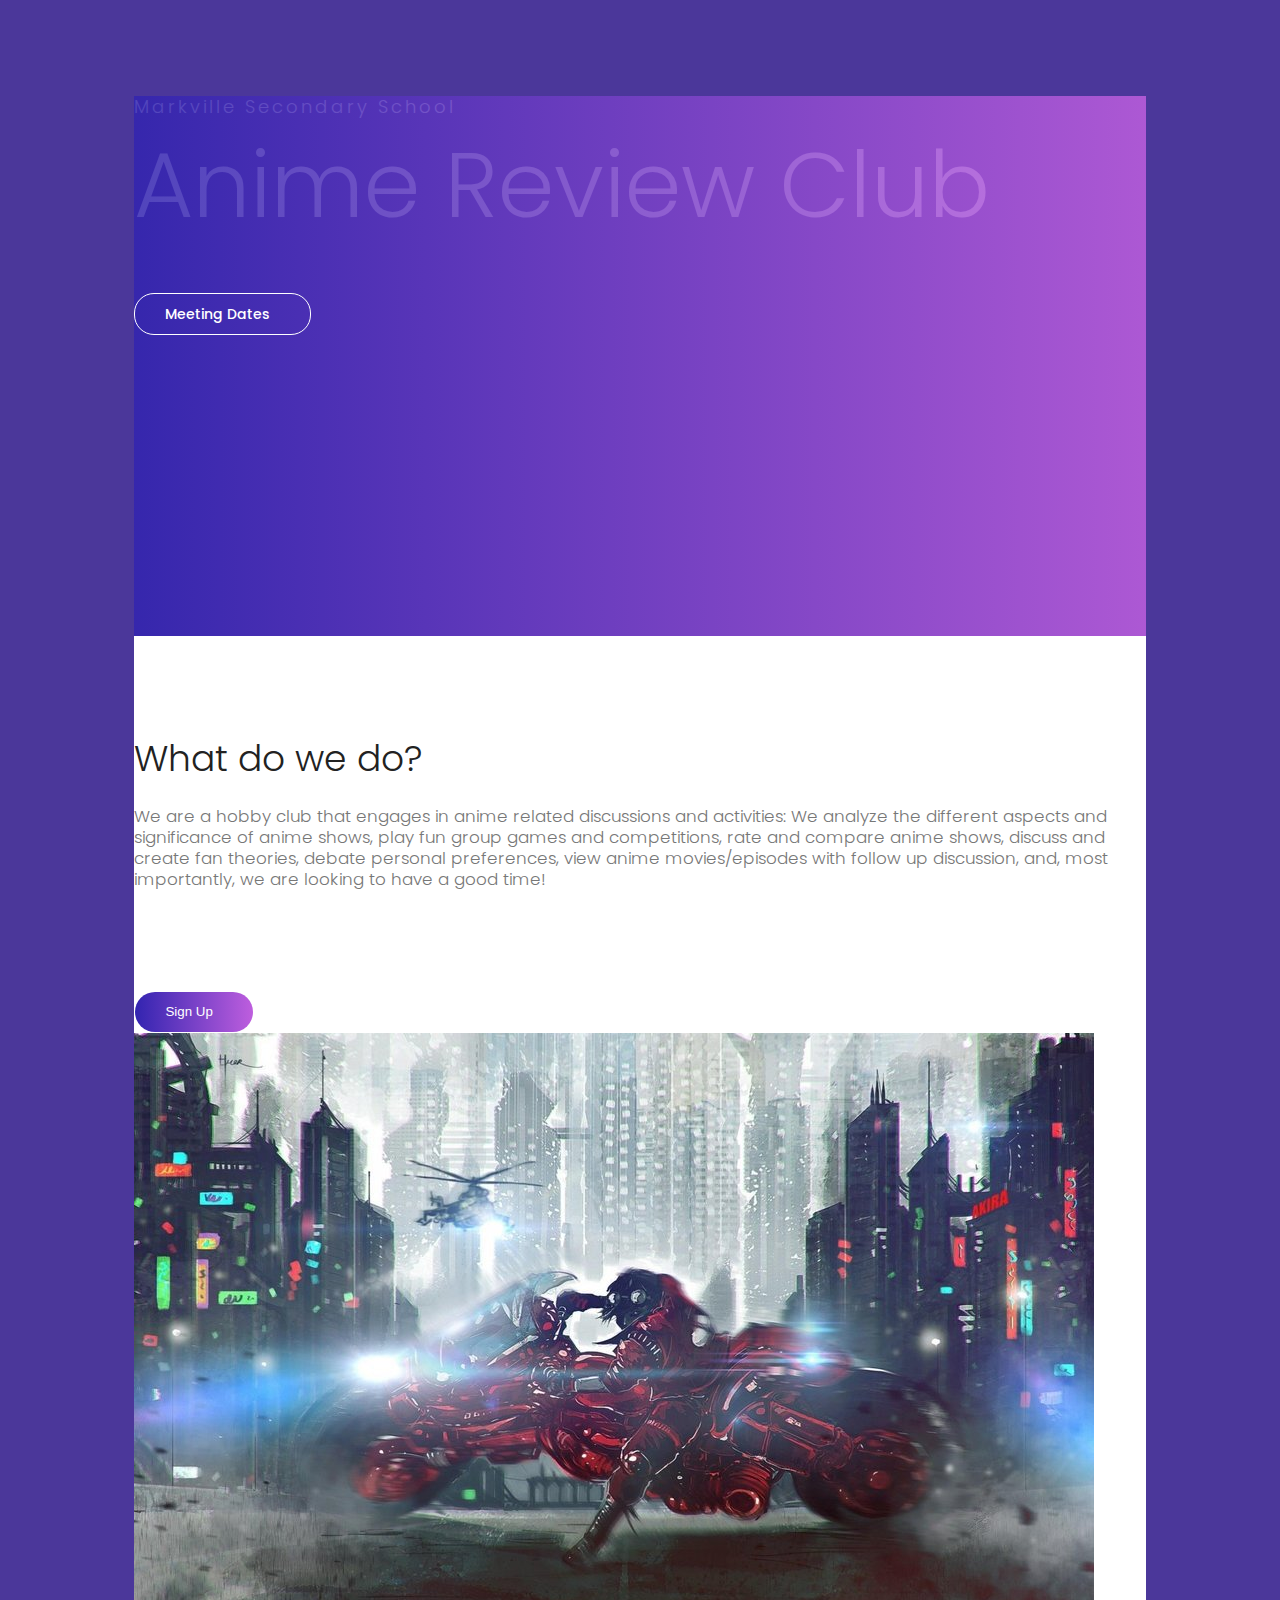
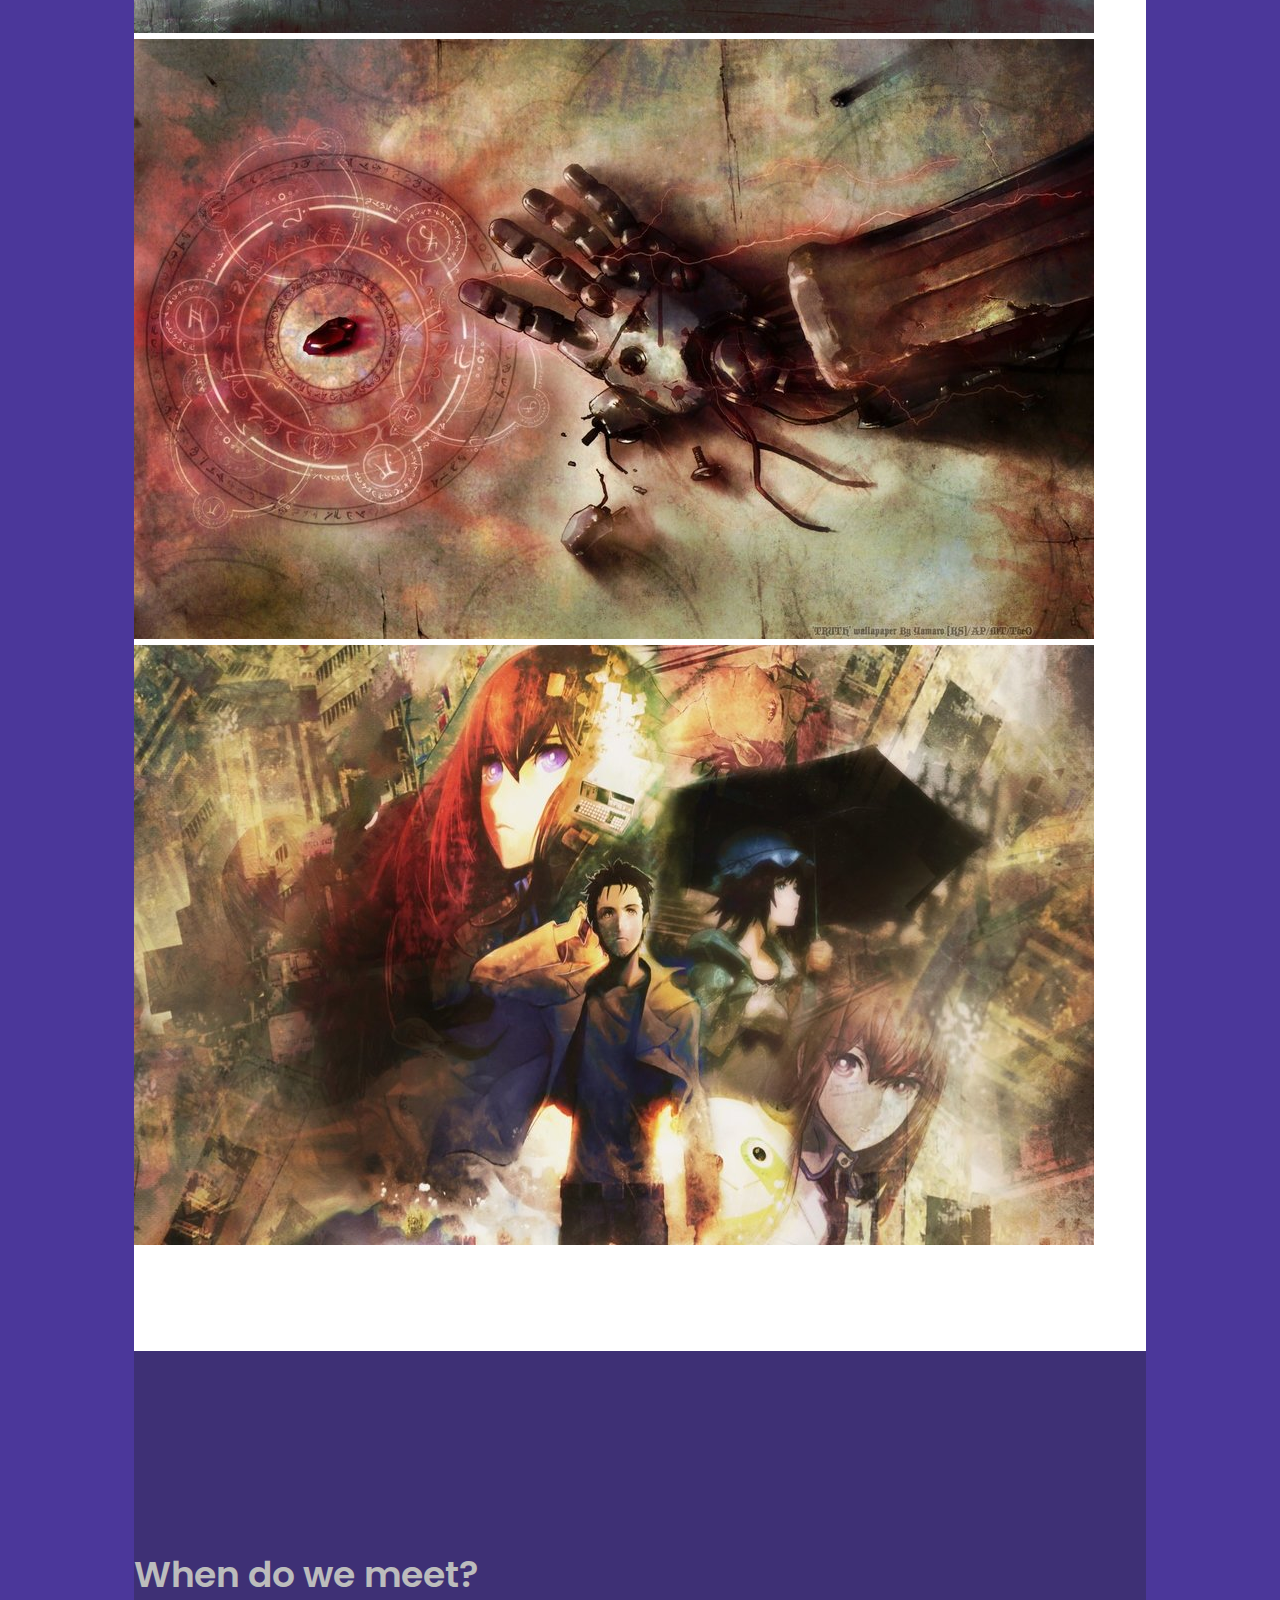
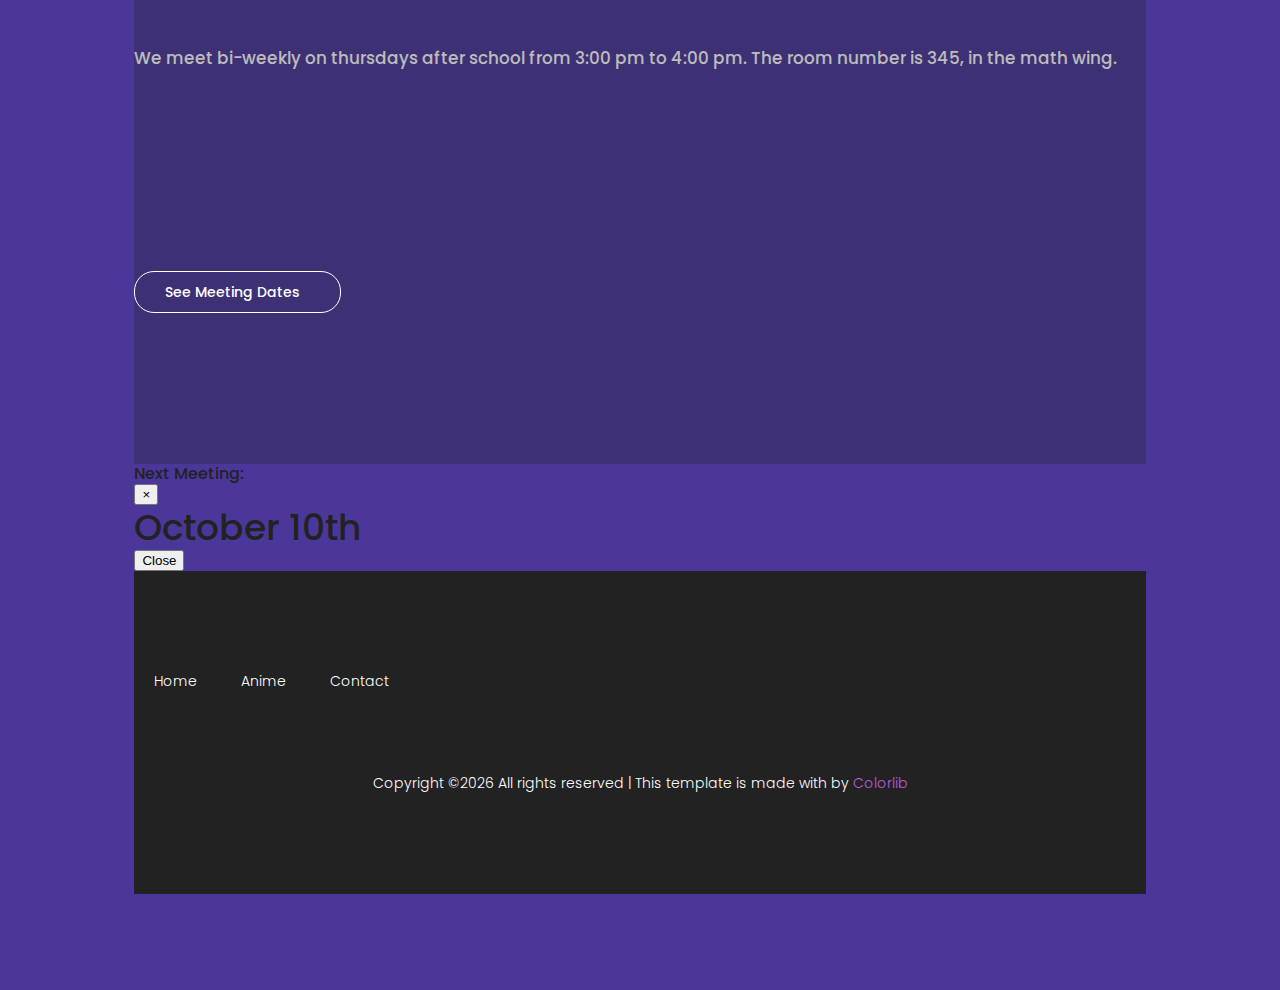
==== commit 241d6cf1: "updated date, edited title styling, and removed assignments page" ====
--- a/index.html
+++ b/index.html
@@ -42,7 +42,6 @@
                   <nav class="hide">
                     <a href="index.html">Home</a>
                     <a href="anime.html">Anime</a>
-                    <a href="assignments.html">Assignments</a>
                     <a href="contact.html">Contact</a>
                   </nav>
                   <div class="menu-bar"><span class="lnr lnr-menu"></span></div>
@@ -52,13 +51,13 @@
           </div>
         </header>
         <div class="banner-area">
-          <div class="overlay overlay-bg" style="opacity: 0.8;"></div>
+          <div class="overlay overlay-bg" style="opacity: 0.85;"></div>
           <div class="container">
             <div class="row height align-items-center justify-content-center">
               <div class="col-lg-10">
                 <div class="banner-content text-center">
                   <h4 class="text-uppercase">Markville Secondary School</h4>
-                  <h1 style="font-size: 650%; font-weight: 300; margin-bottom: 5%;">
+                  <h1 style="font-size: 650%; font-weight: 300; margin-bottom: 5%; margin-top: 1%;">
                     Anime Review Club
                   </h1>
                   <noscript>
@@ -136,7 +135,7 @@
               </h2>
               <p style="margin-top: 5%; margin-bottom: 20%; font-size: 120%; font-weight: 450;">
                 We meet bi-weekly on thursdays after school from 3:00 pm to 4:00 pm. The room number
-                is 6969, in the math wing.
+                is 345, in the math wing.
               </p>
               <a
                 class="primary-btn d-inline-flex align-items-center"
@@ -162,18 +161,13 @@
         <div class="modal-dialog" role="document">
           <div class="modal-content">
             <div class="modal-header">
-              <h5 class="modal-title" id="exampleModalLabel">Meeting Dates</h5>
+              <h5 class="modal-title" id="exampleModalLabel">Next Meeting:</h5>
               <button type="button" class="close" data-dismiss="modal" aria-label="Close">
                 <span aria-hidden="true">&times;</span>
               </button>
             </div>
             <div class="modal-body">
-              <h1>January 1st, 2000</h1>
-              <h1>January 2nd, 2000</h1>
-              <h1>January 3rd, 2000</h1>
-              <h1>January 4th, 2000</h1>
-              <br />
-              <h1>TBD</h1>
+              <h1>October 10th</h1>
             </div>
             <div class="modal-footer">
               <button type="button" class="btn btn-secondary" data-dismiss="modal">
@@ -189,16 +183,15 @@
         <div class="container">
           <div class="footer-content d-flex flex-column align-items-center">
             <div class="footer-menu">
-              <a href="index.html">Home</a>
+              <a href="#">Home</a>
               <a href="anime.html">Anime</a>
-              <a href="assignments.html">Assignments</a>
               <a href="contact.html">Contact</a>
             </div>
             <div class="footer-social">
               <a href="#"><i class="fa fa-facebook"></i></a>
               <a href="#"><i class="fa fa-twitter"></i></a>
-              <a href="#"><i class="fa fa-dribbble"></i></a>
-              <a href="#"><i class="fa fa-behance"></i></a>
+              <a href="#"><i class="fa fa-instagram"></i></a>
+              <a href="#"><i class="fa fa-youtube-play"></i></a>
             </div>
             <!-- Link back to Colorlib can't be removed. Template is licensed under CC BY 3.0. -->
             <div class="copy-right-text">
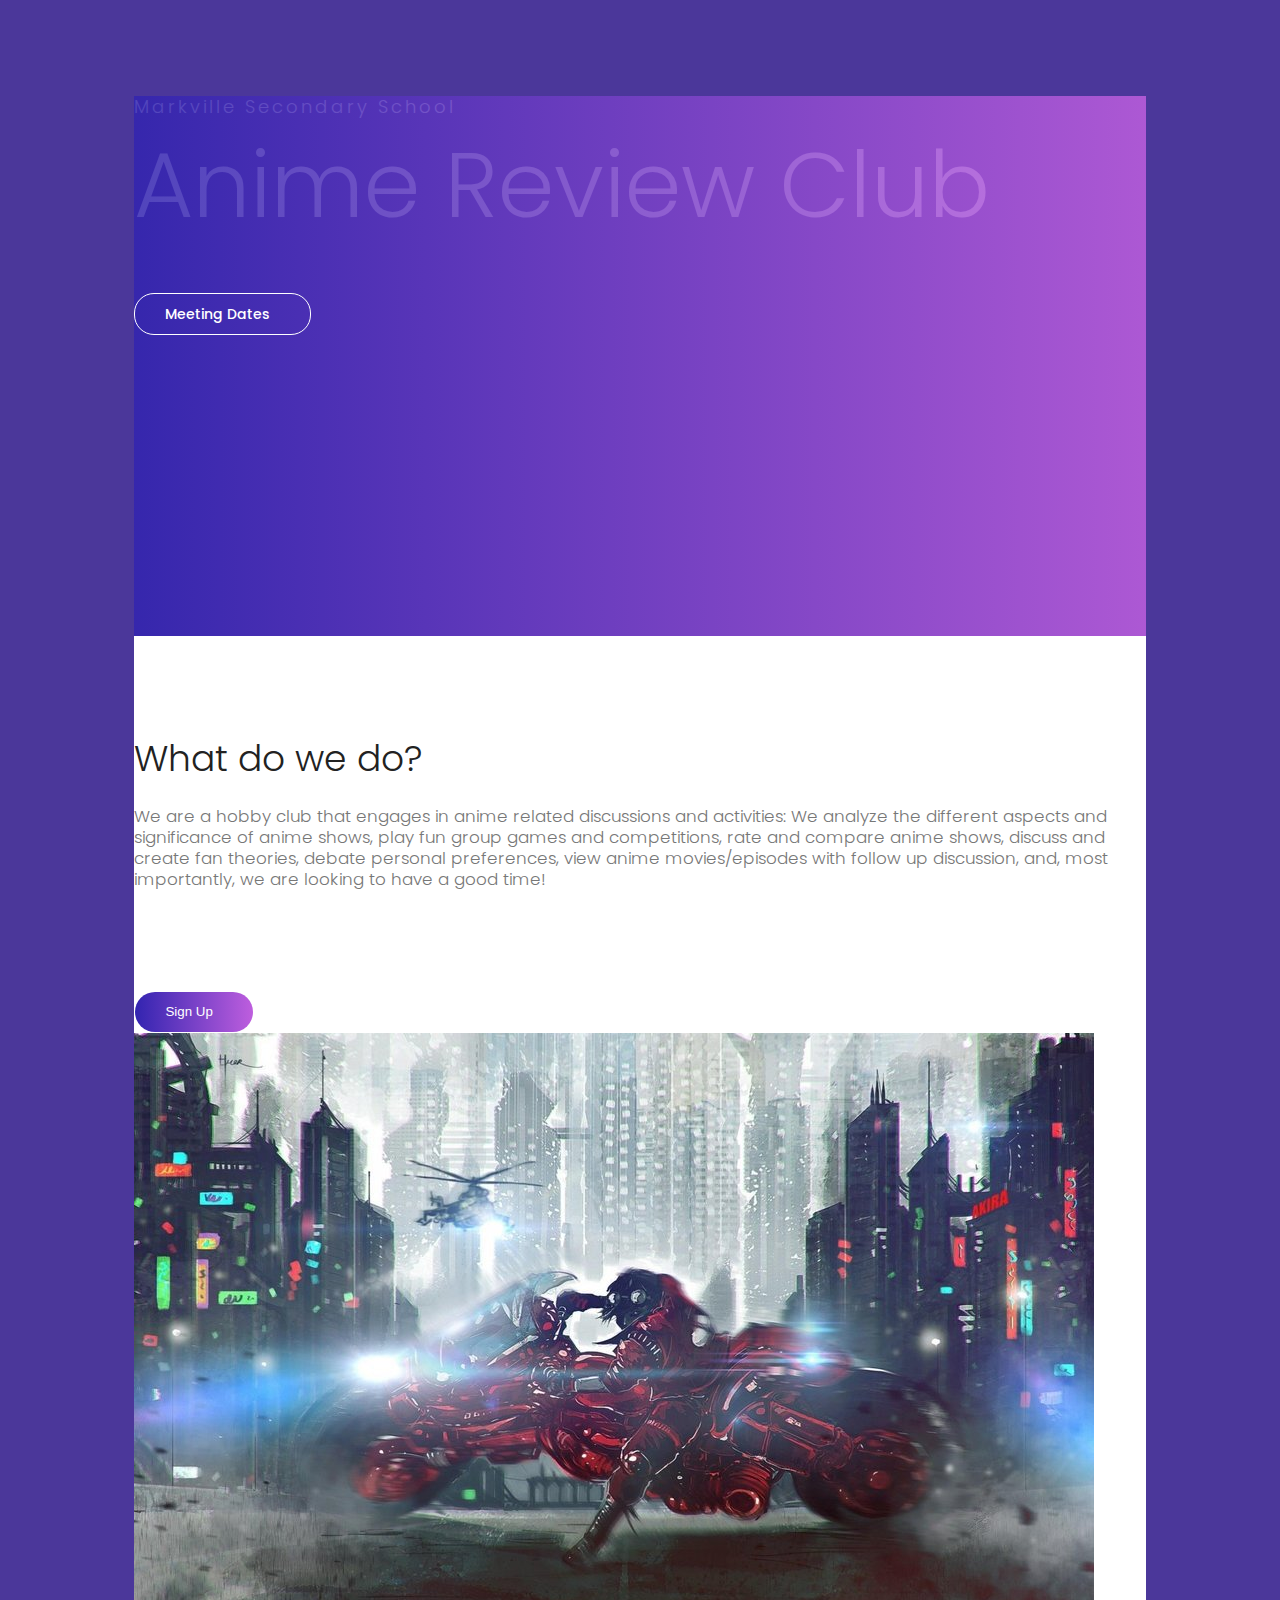
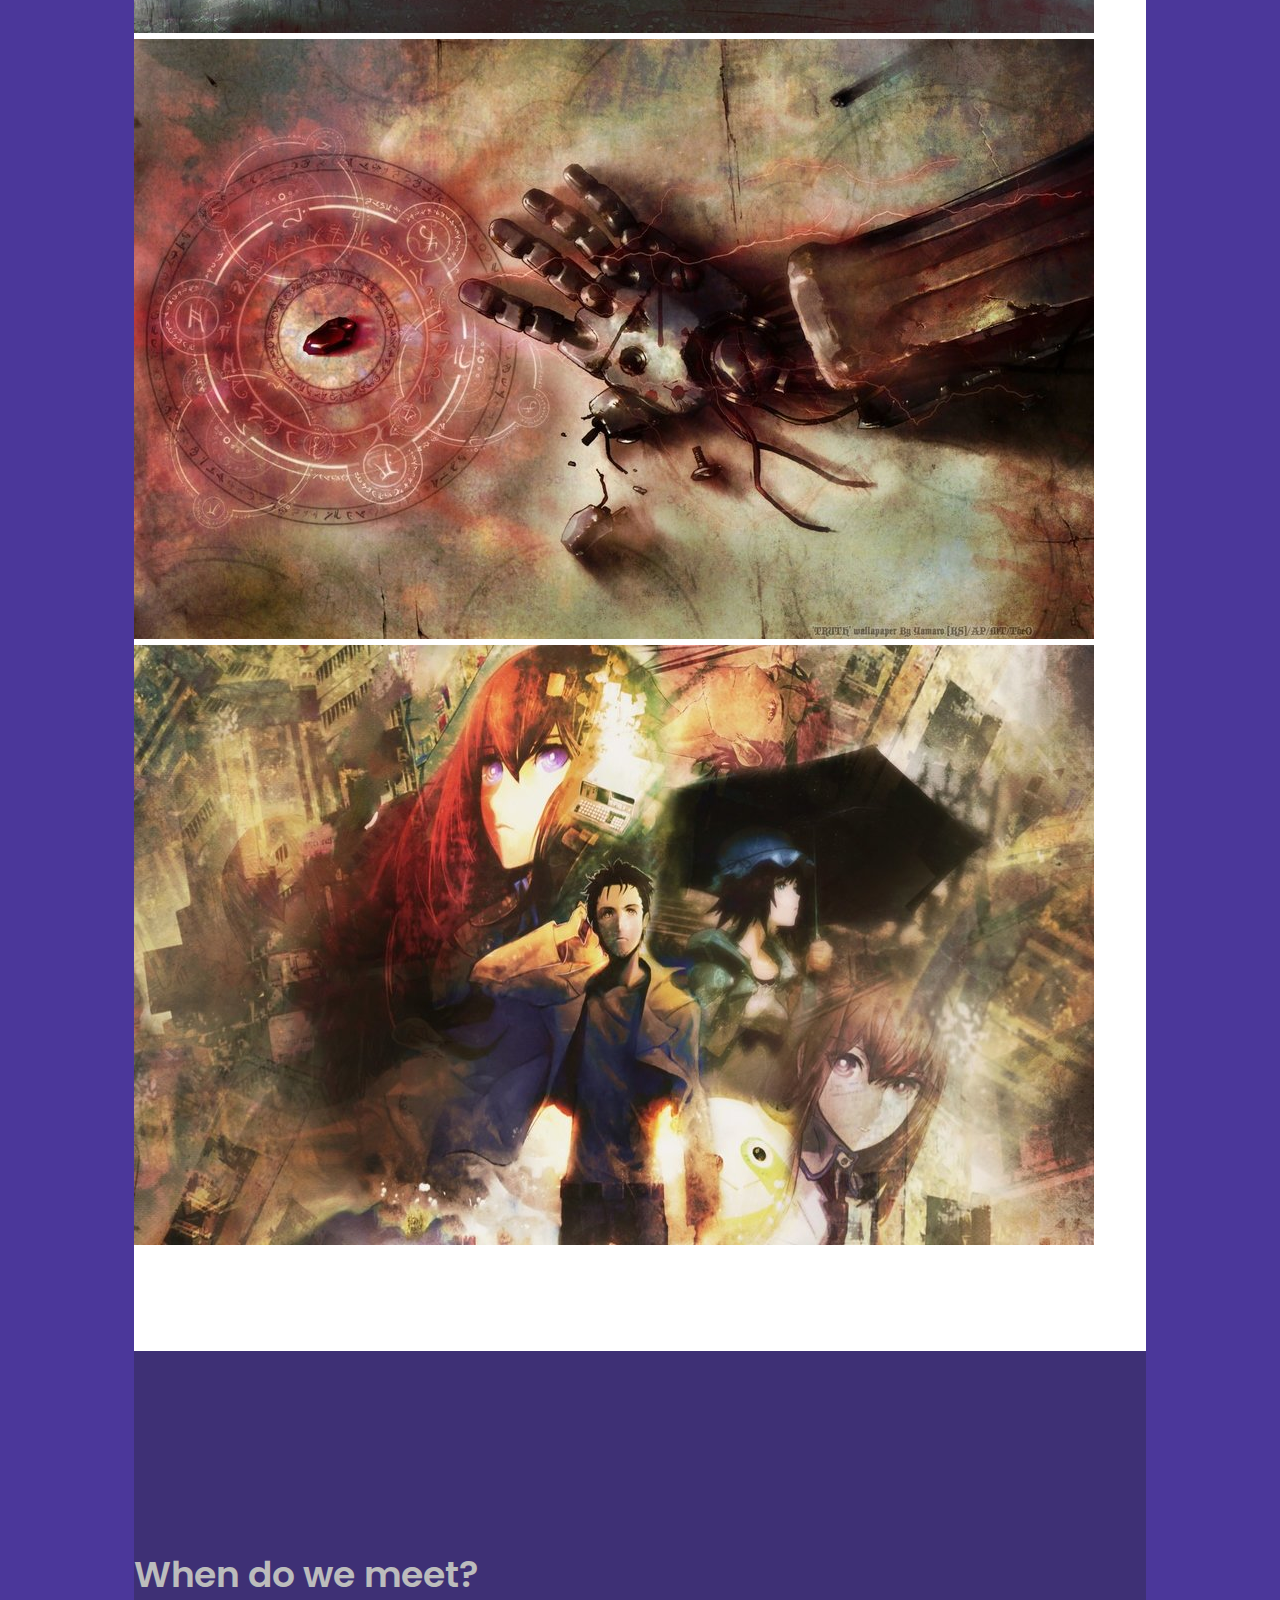
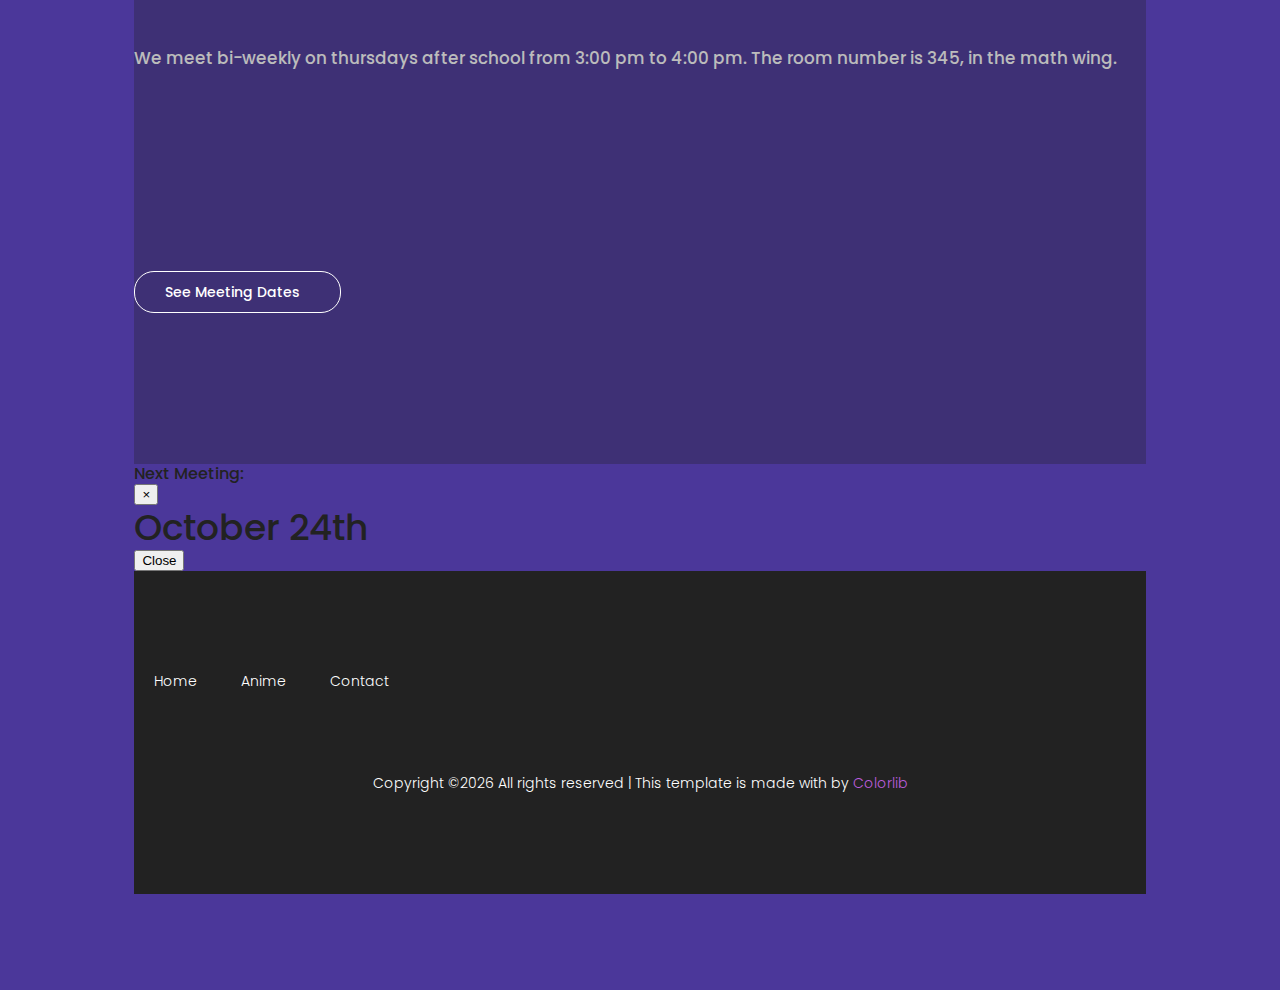
==== commit 98006293: "updated date" ====
--- a/index.html
+++ b/index.html
@@ -167,7 +167,7 @@
               </button>
             </div>
             <div class="modal-body">
-              <h1>October 10th</h1>
+              <h1>October 24th</h1>
             </div>
             <div class="modal-footer">
               <button type="button" class="btn btn-secondary" data-dismiss="modal">
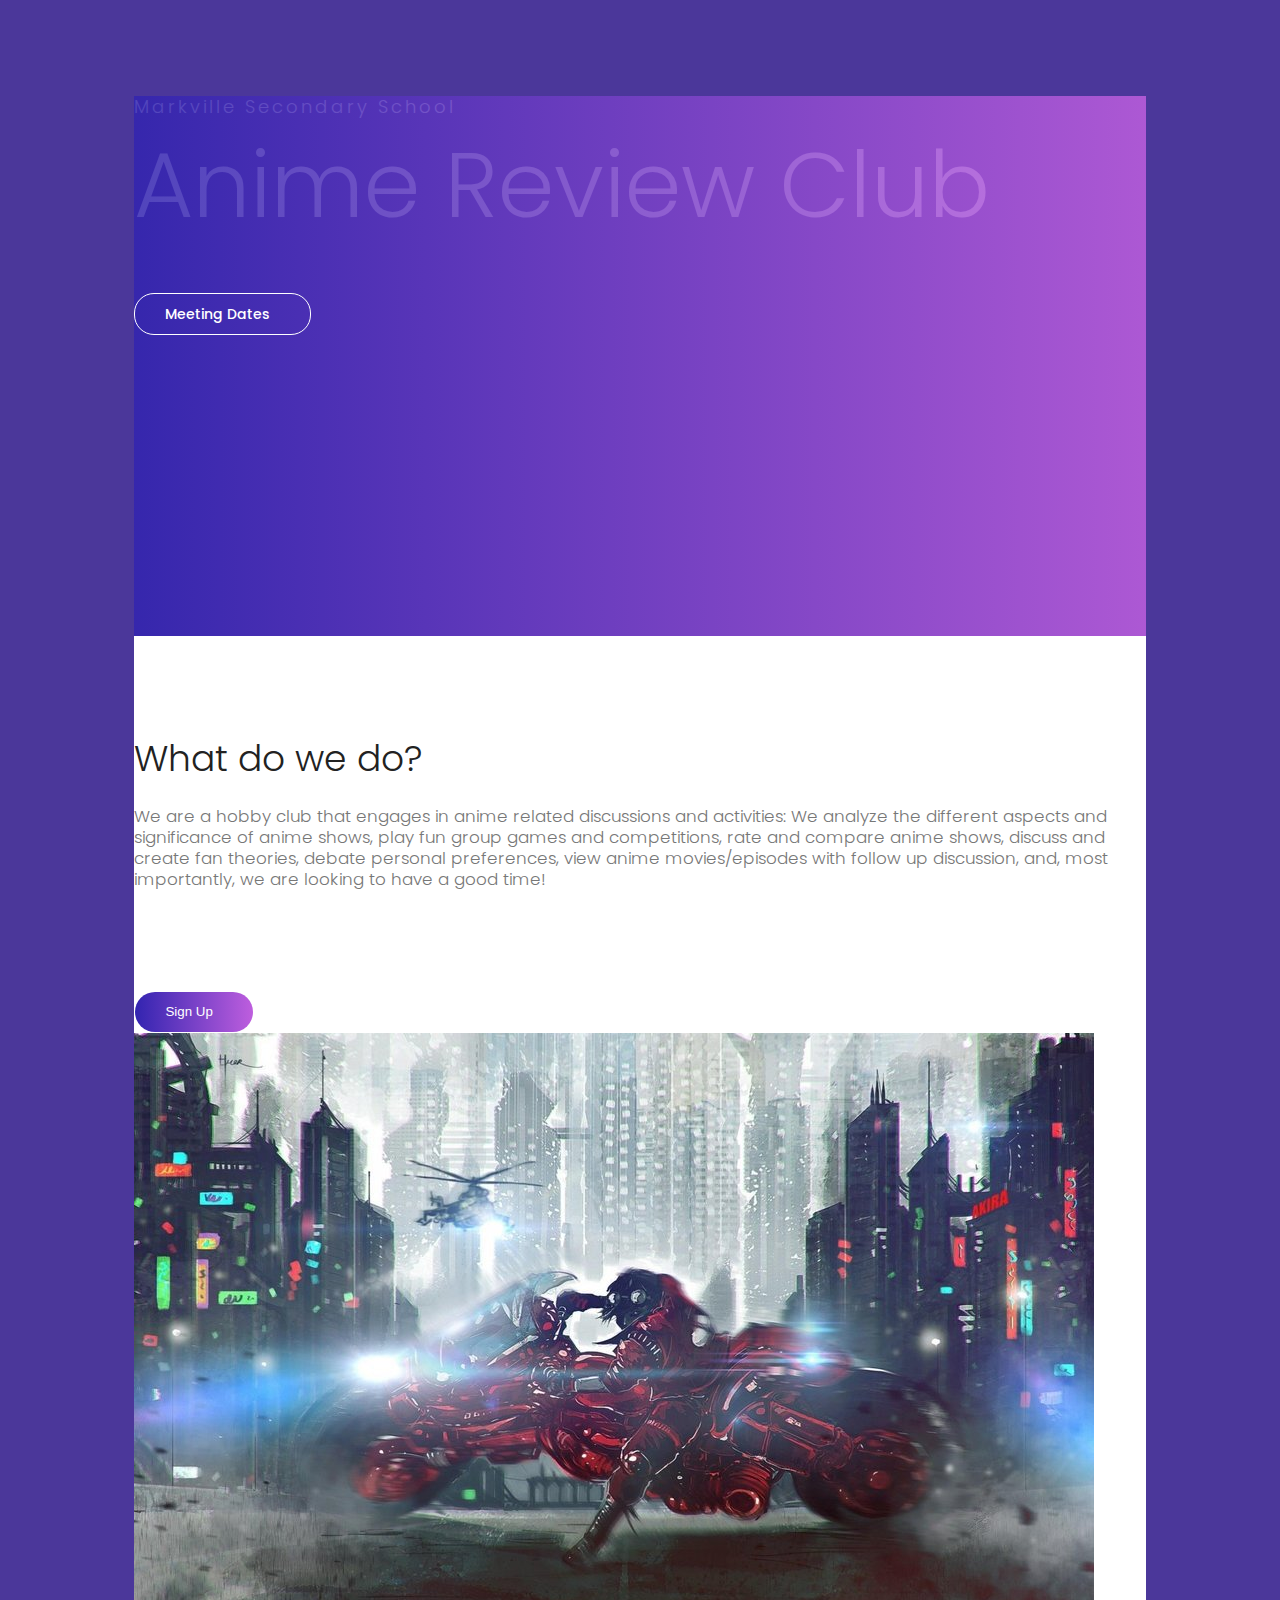
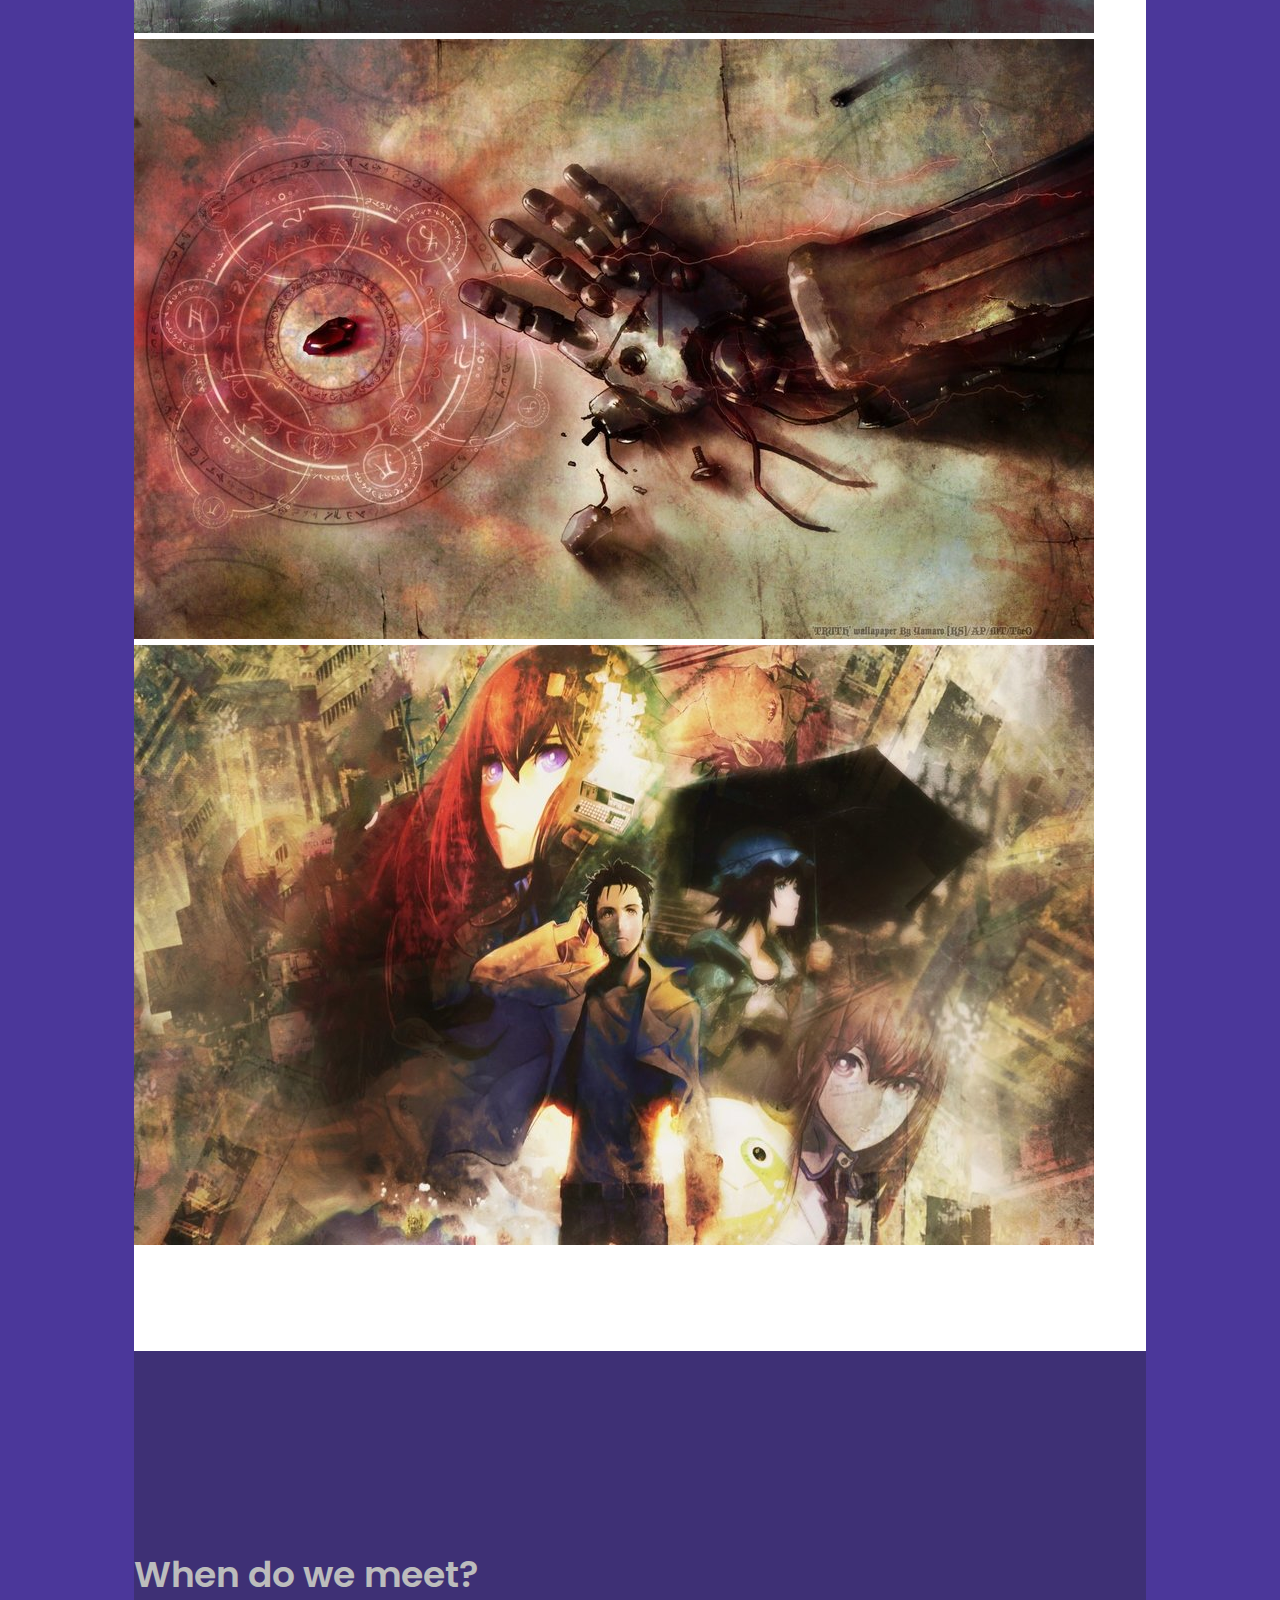
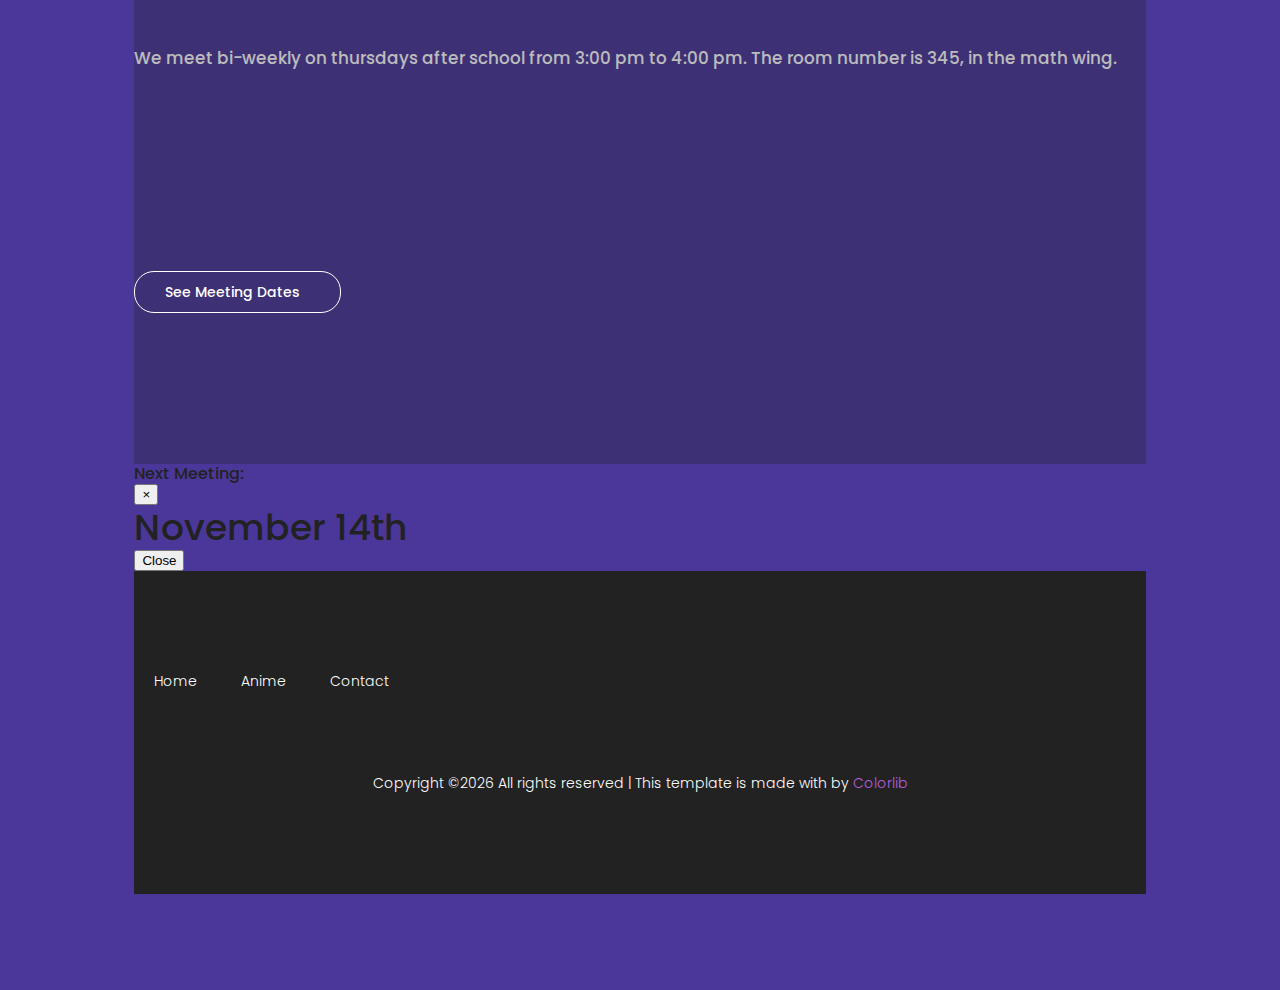
==== commit bb9997b5: "updated date" ====
--- a/index.html
+++ b/index.html
@@ -167,7 +167,7 @@
               </button>
             </div>
             <div class="modal-body">
-              <h1>October 24th</h1>
+              <h1>November 14th</h1>
             </div>
             <div class="modal-footer">
               <button type="button" class="btn btn-secondary" data-dismiss="modal">
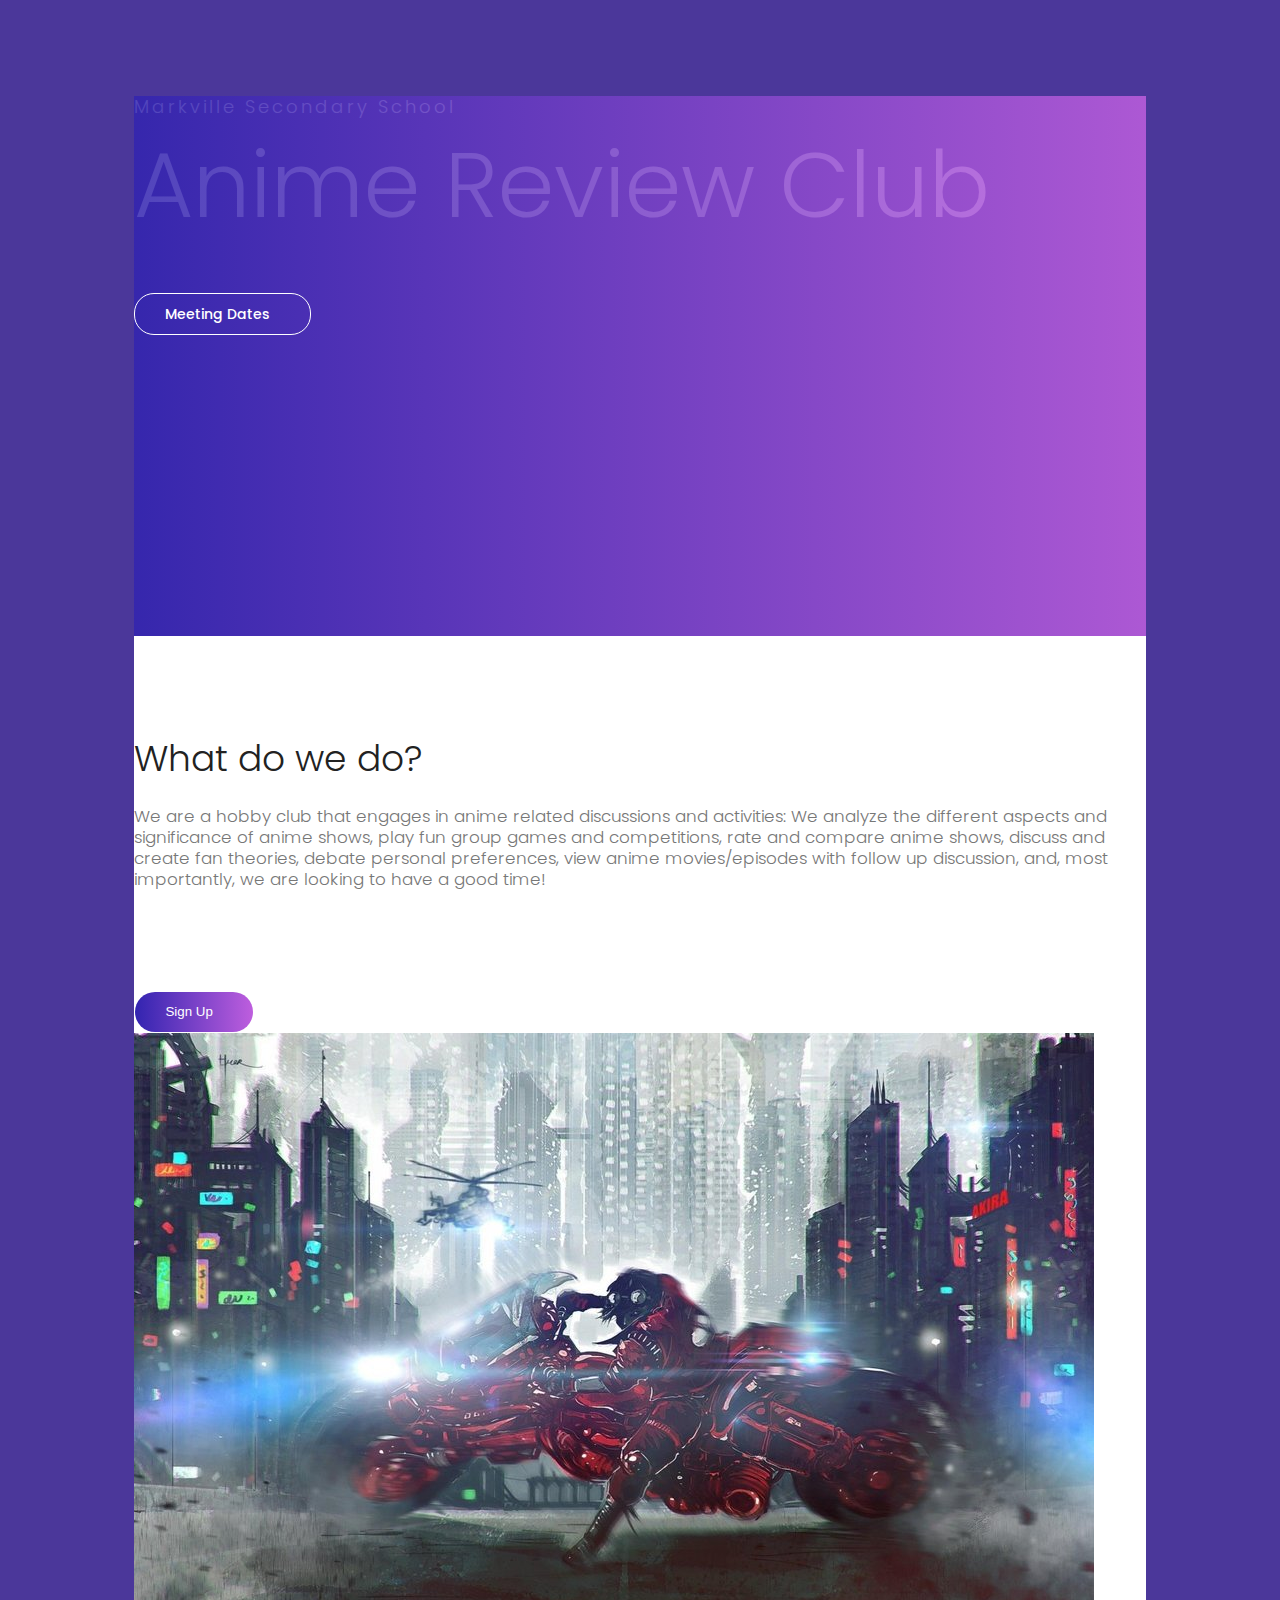
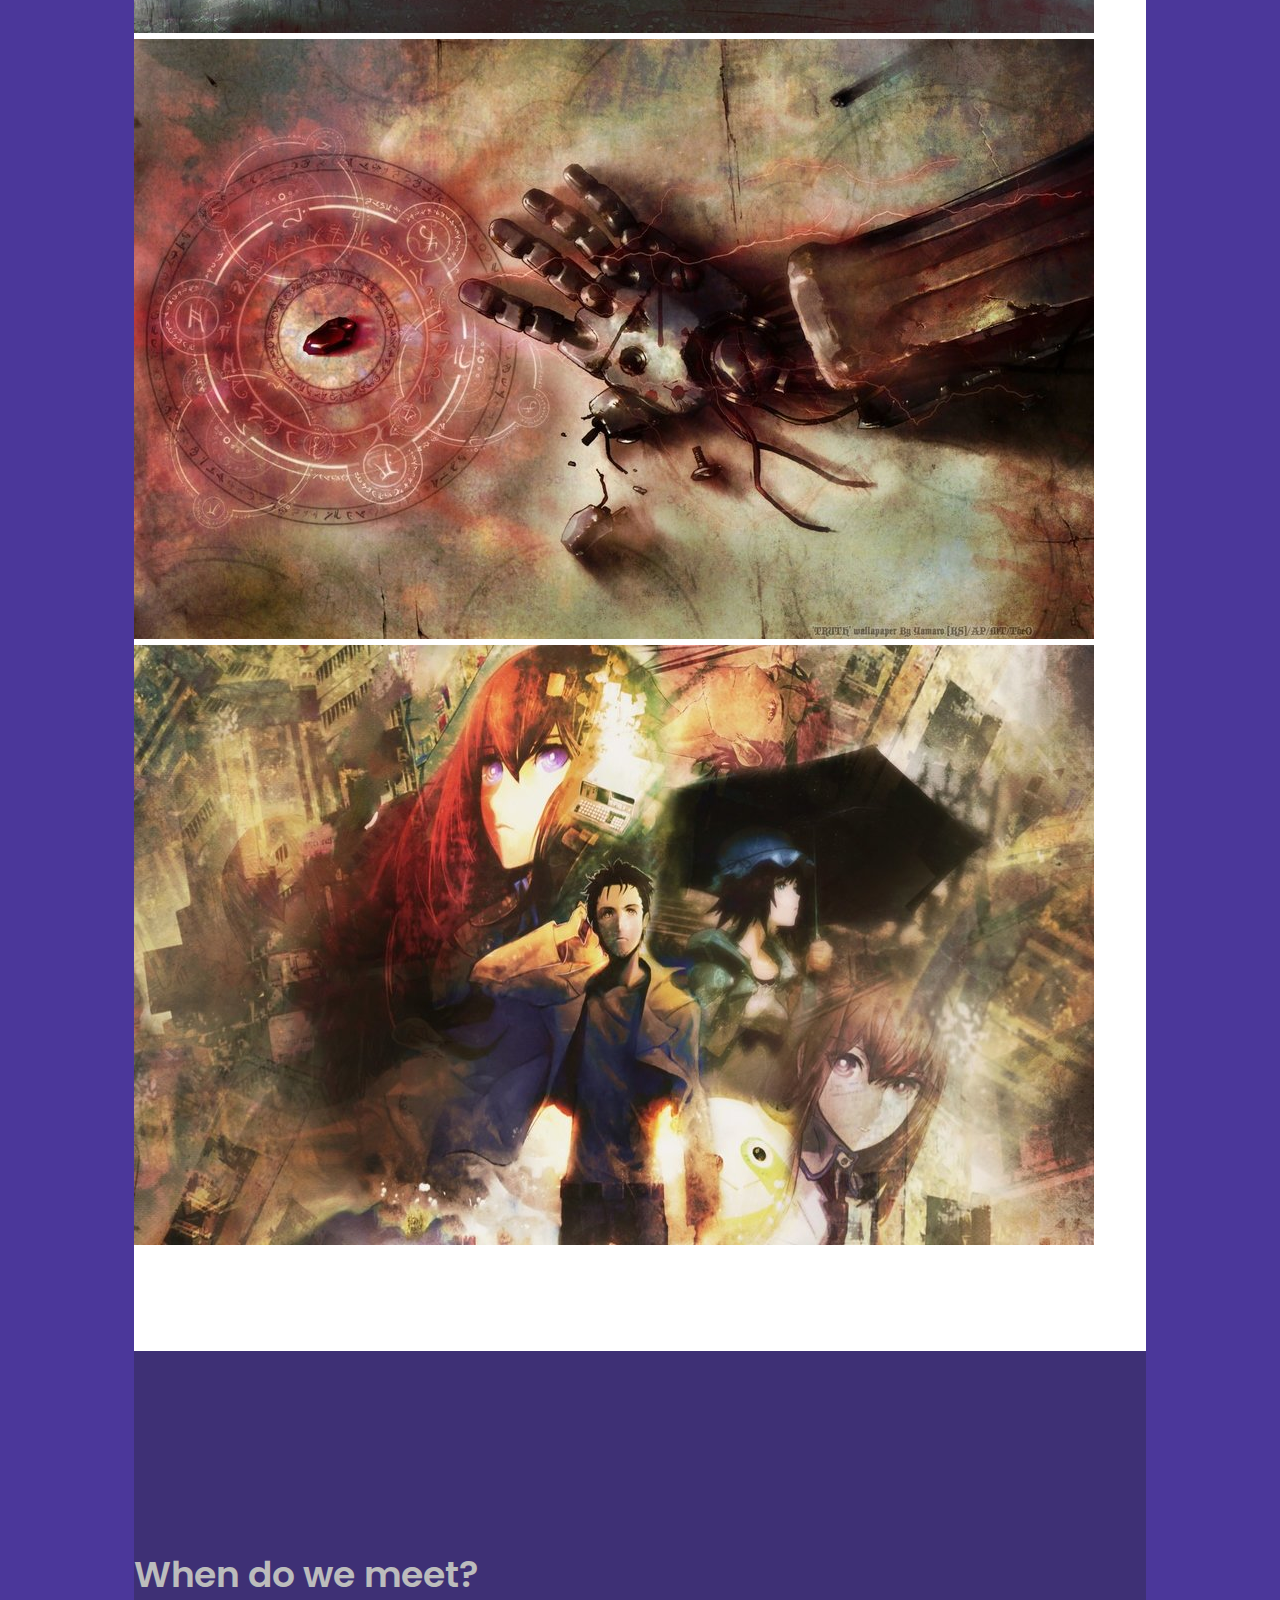
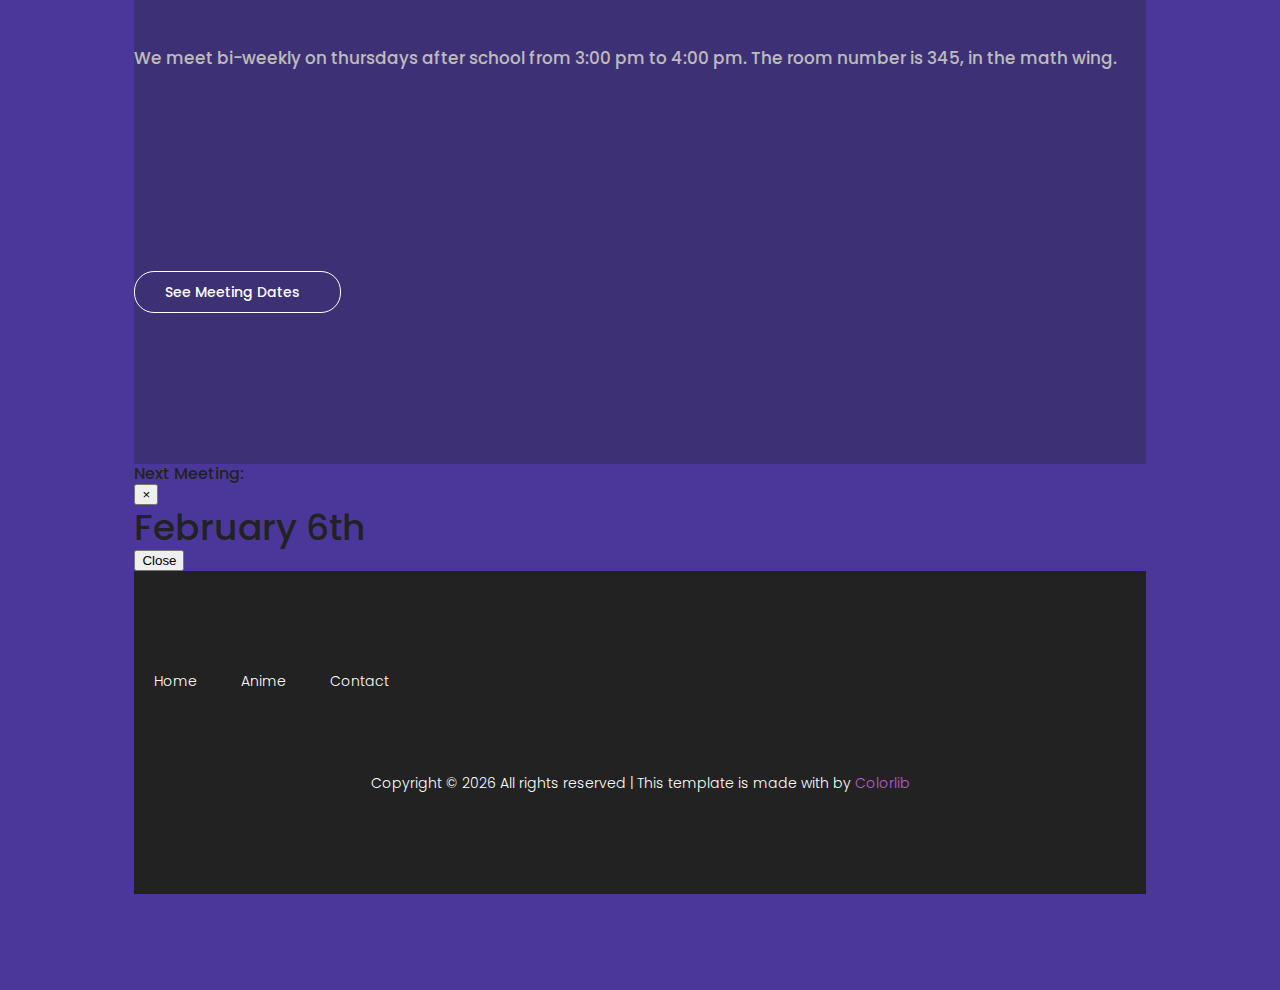
==== commit 77fbb0b8: "updated date" ====
--- a/index.html
+++ b/index.html
@@ -167,7 +167,7 @@
               </button>
             </div>
             <div class="modal-body">
-              <h1>November 14th</h1>
+              <h1>February 6th</h1>
             </div>
             <div class="modal-footer">
               <button type="button" class="btn btn-secondary" data-dismiss="modal">
@@ -195,7 +195,8 @@
             </div>
             <!-- Link back to Colorlib can't be removed. Template is licensed under CC BY 3.0. -->
             <div class="copy-right-text">
-              Copyright &copy;<script>
+              Copyright &copy;
+              <script>
                 document.write(new Date().getFullYear());
               </script>
               All rights reserved | This template is made with
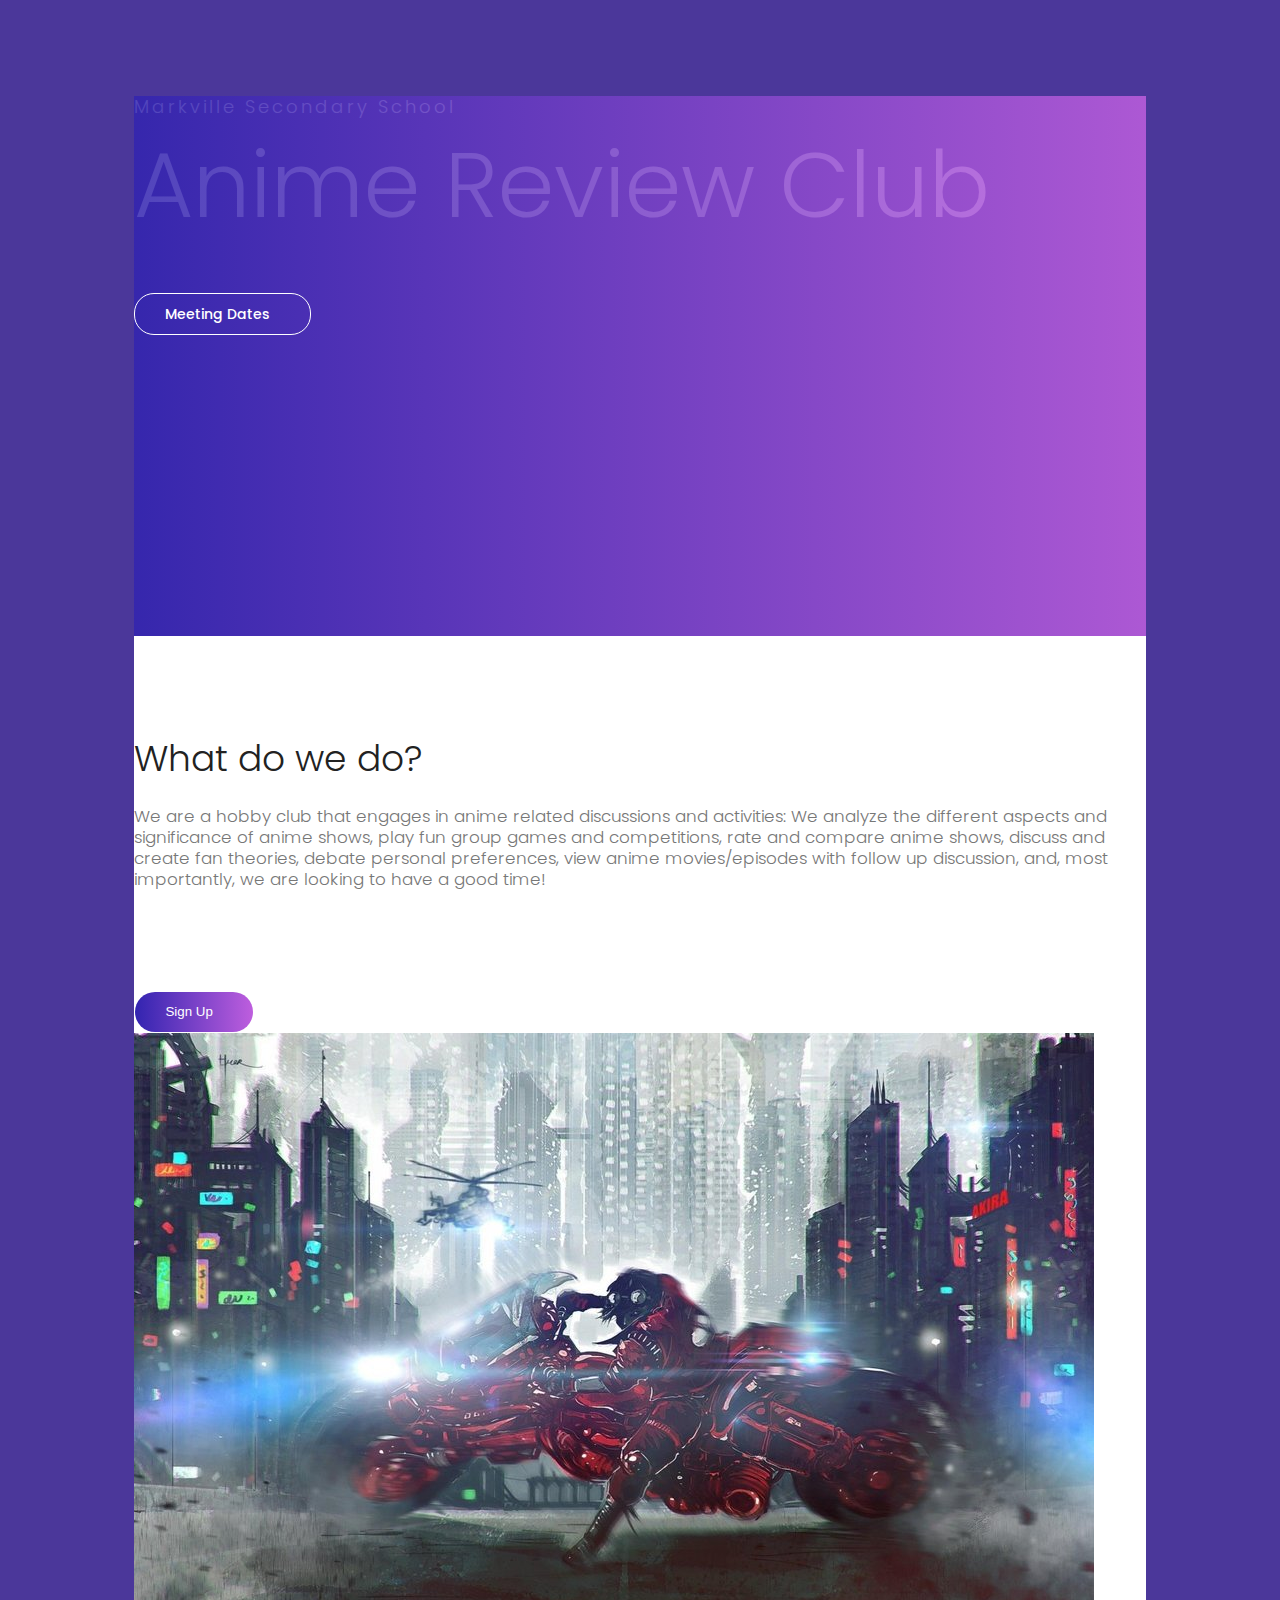
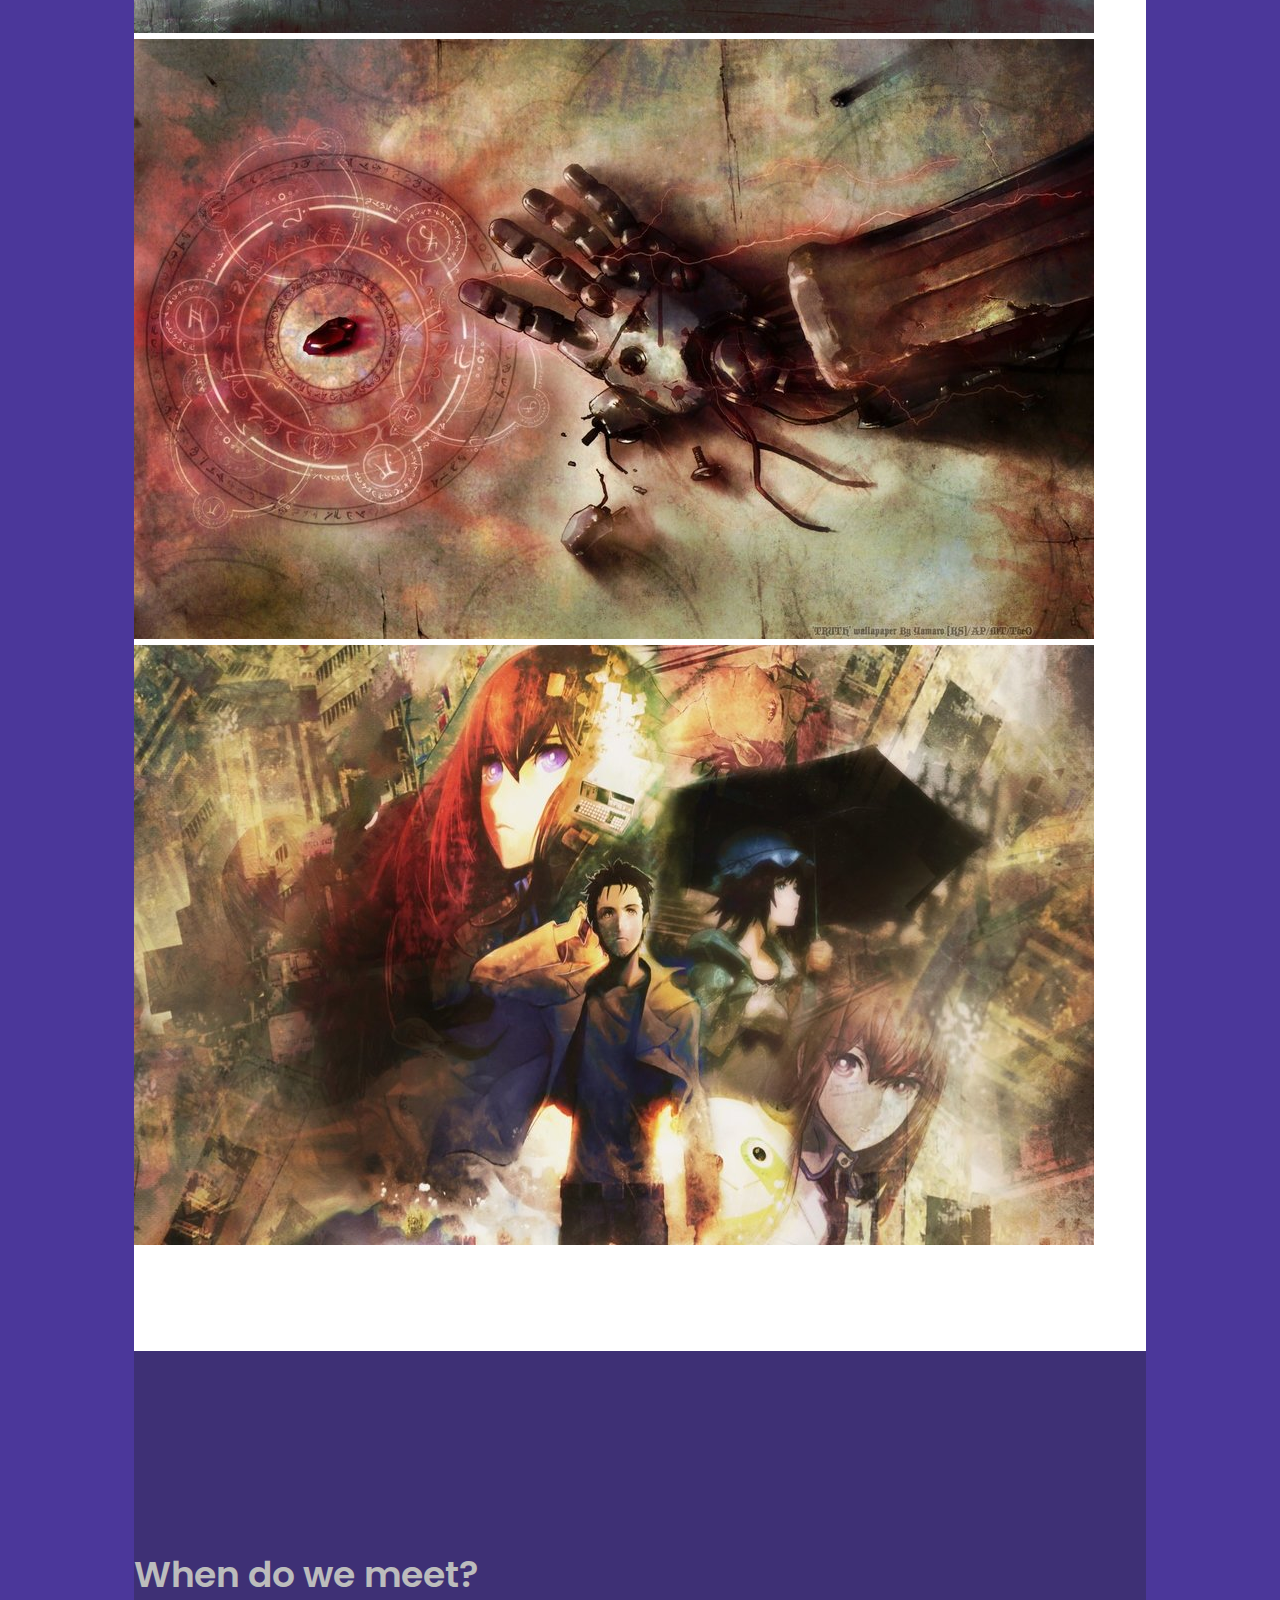
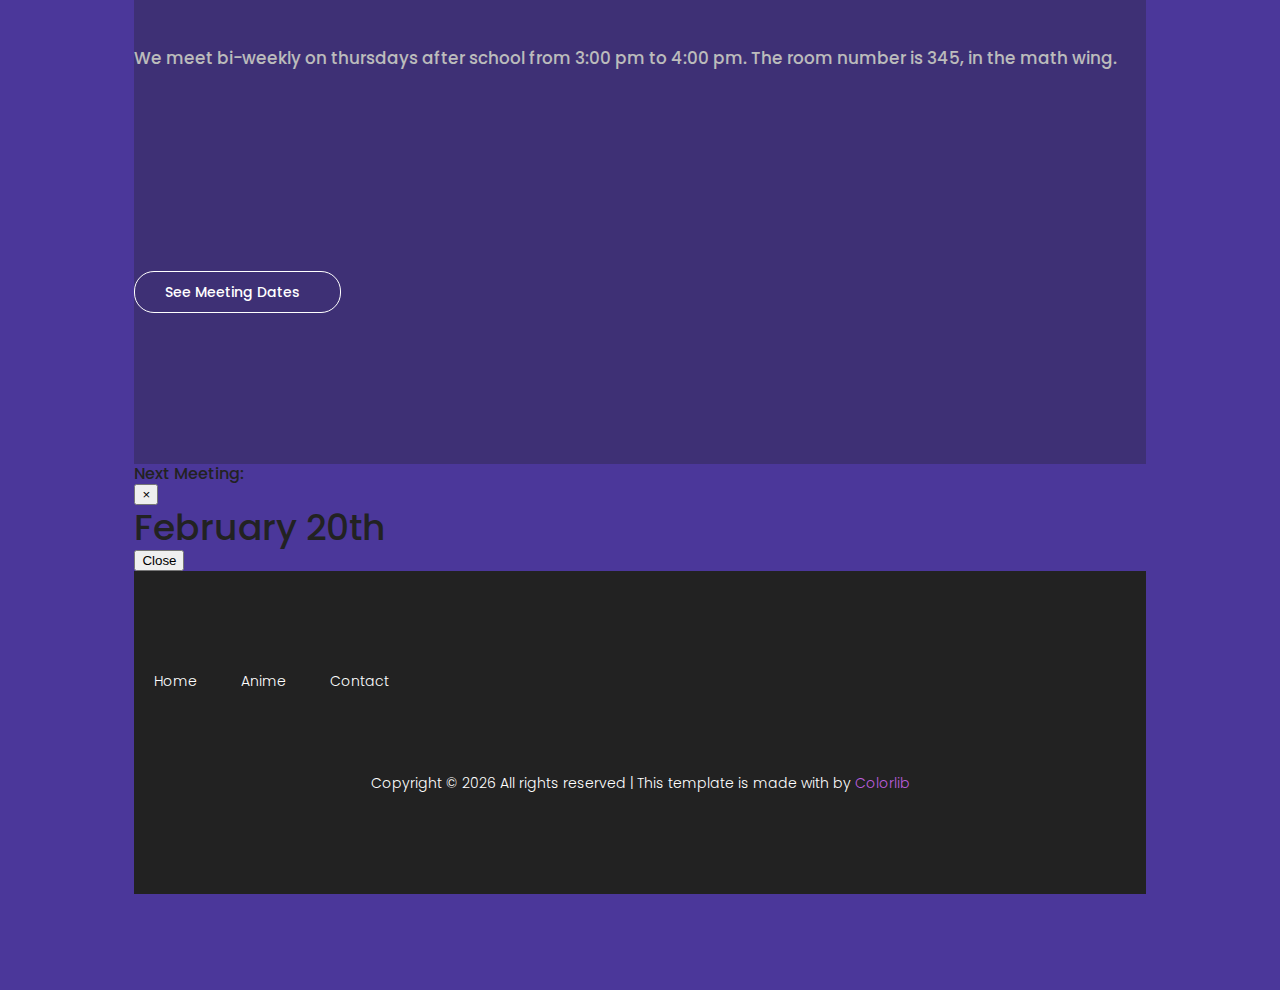
==== commit 1d331b47: "updated date" ====
--- a/index.html
+++ b/index.html
@@ -167,7 +167,7 @@
               </button>
             </div>
             <div class="modal-body">
-              <h1>February 6th</h1>
+              <h1>February 20th</h1>
             </div>
             <div class="modal-footer">
               <button type="button" class="btn btn-secondary" data-dismiss="modal">
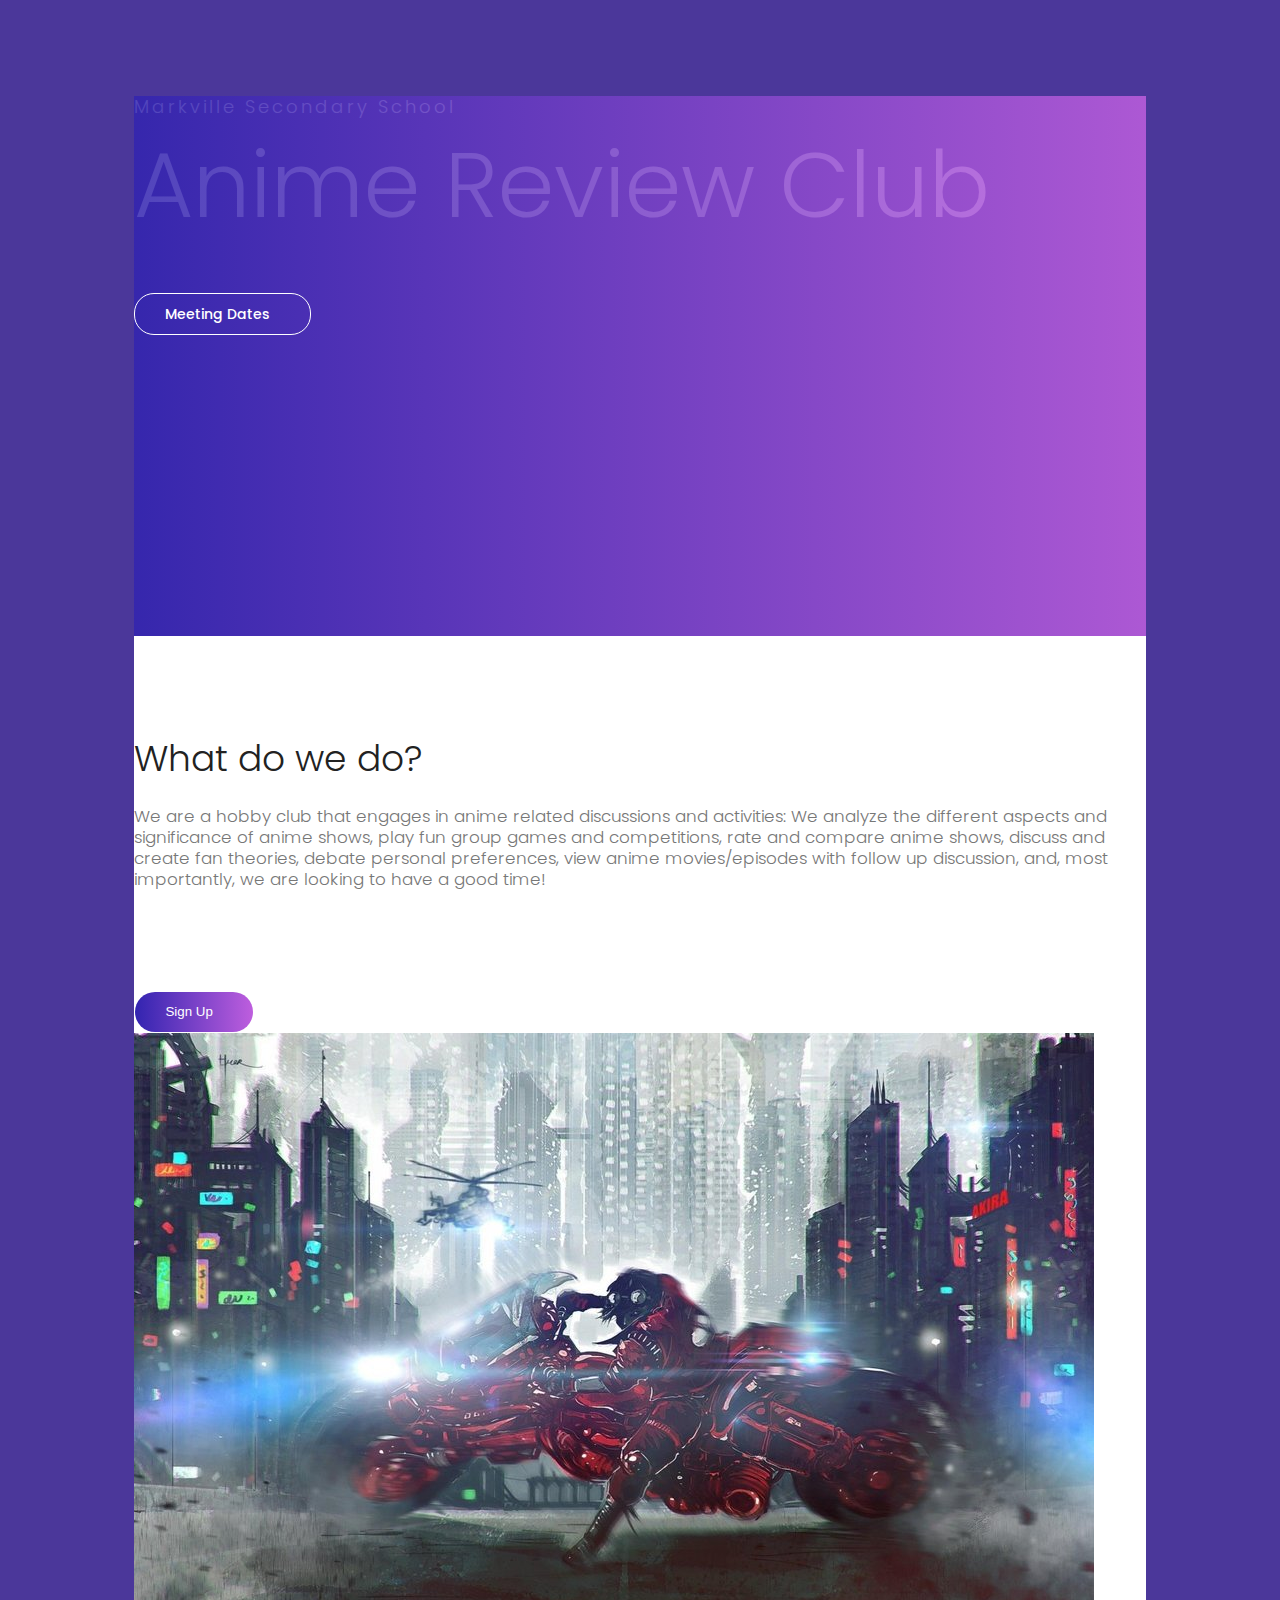
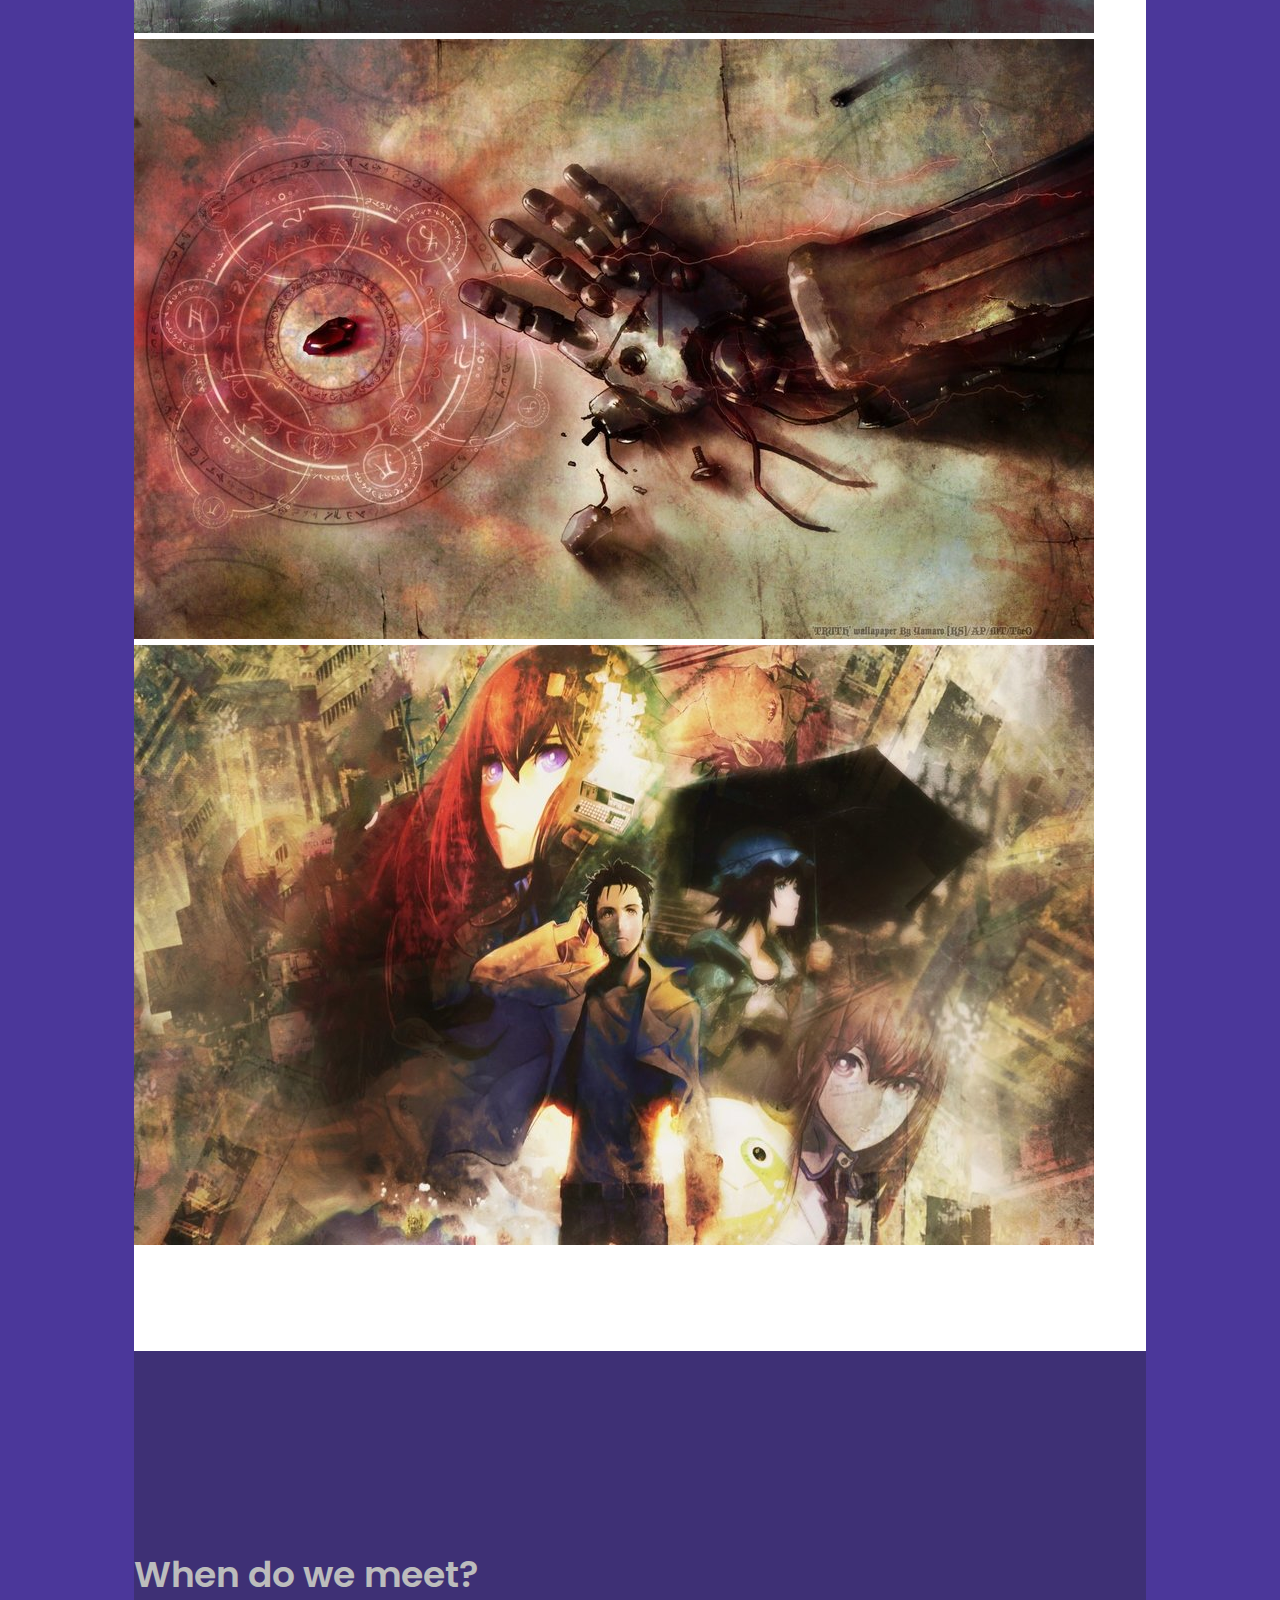
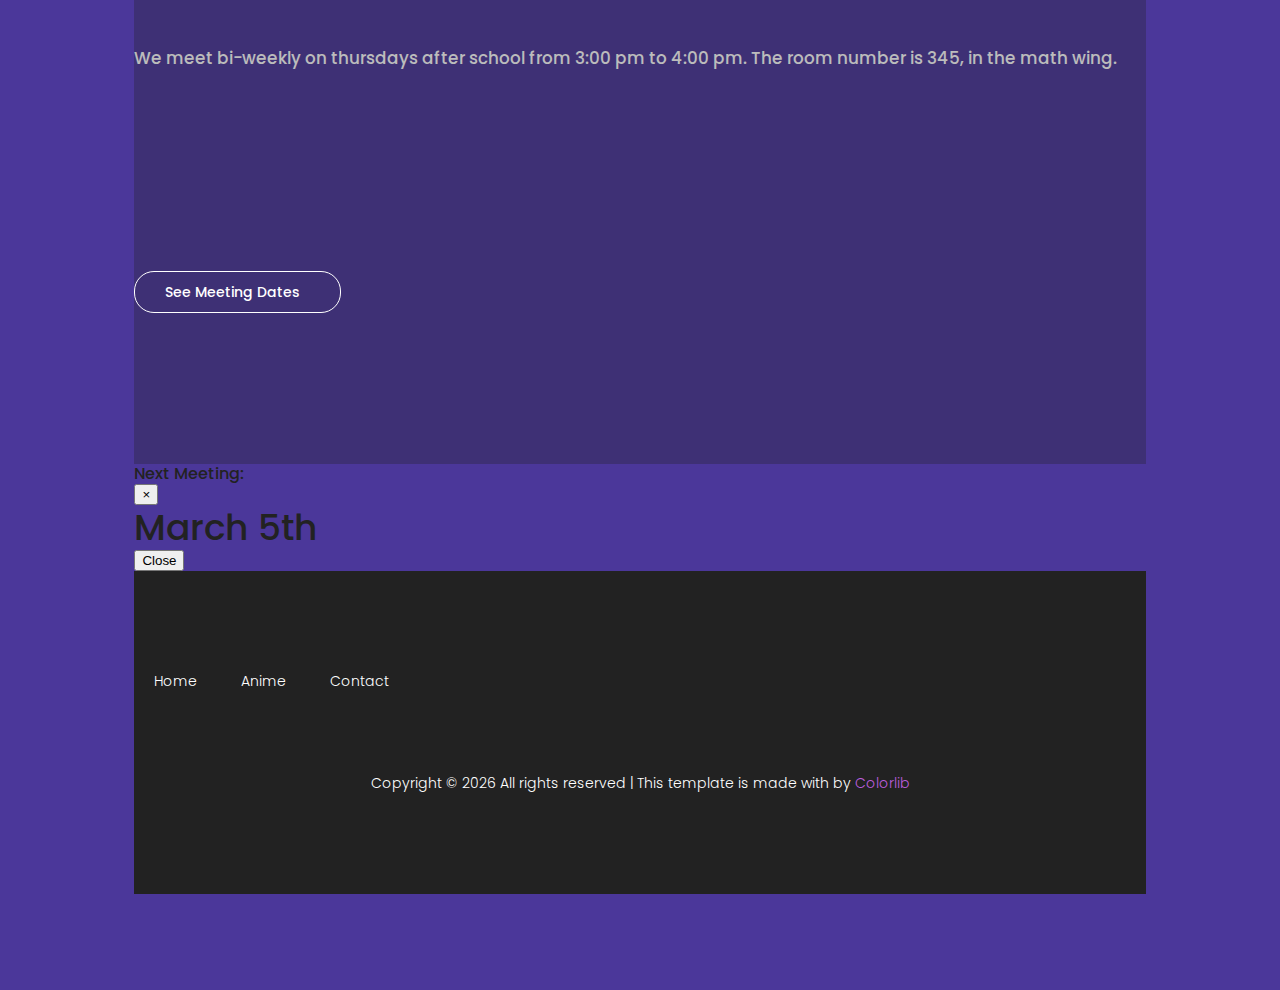
==== commit 18e24b98: "updated date" ====
--- a/index.html
+++ b/index.html
@@ -167,7 +167,7 @@
               </button>
             </div>
             <div class="modal-body">
-              <h1>February 20th</h1>
+              <h1>March 5th</h1>
             </div>
             <div class="modal-footer">
               <button type="button" class="btn btn-secondary" data-dismiss="modal">
